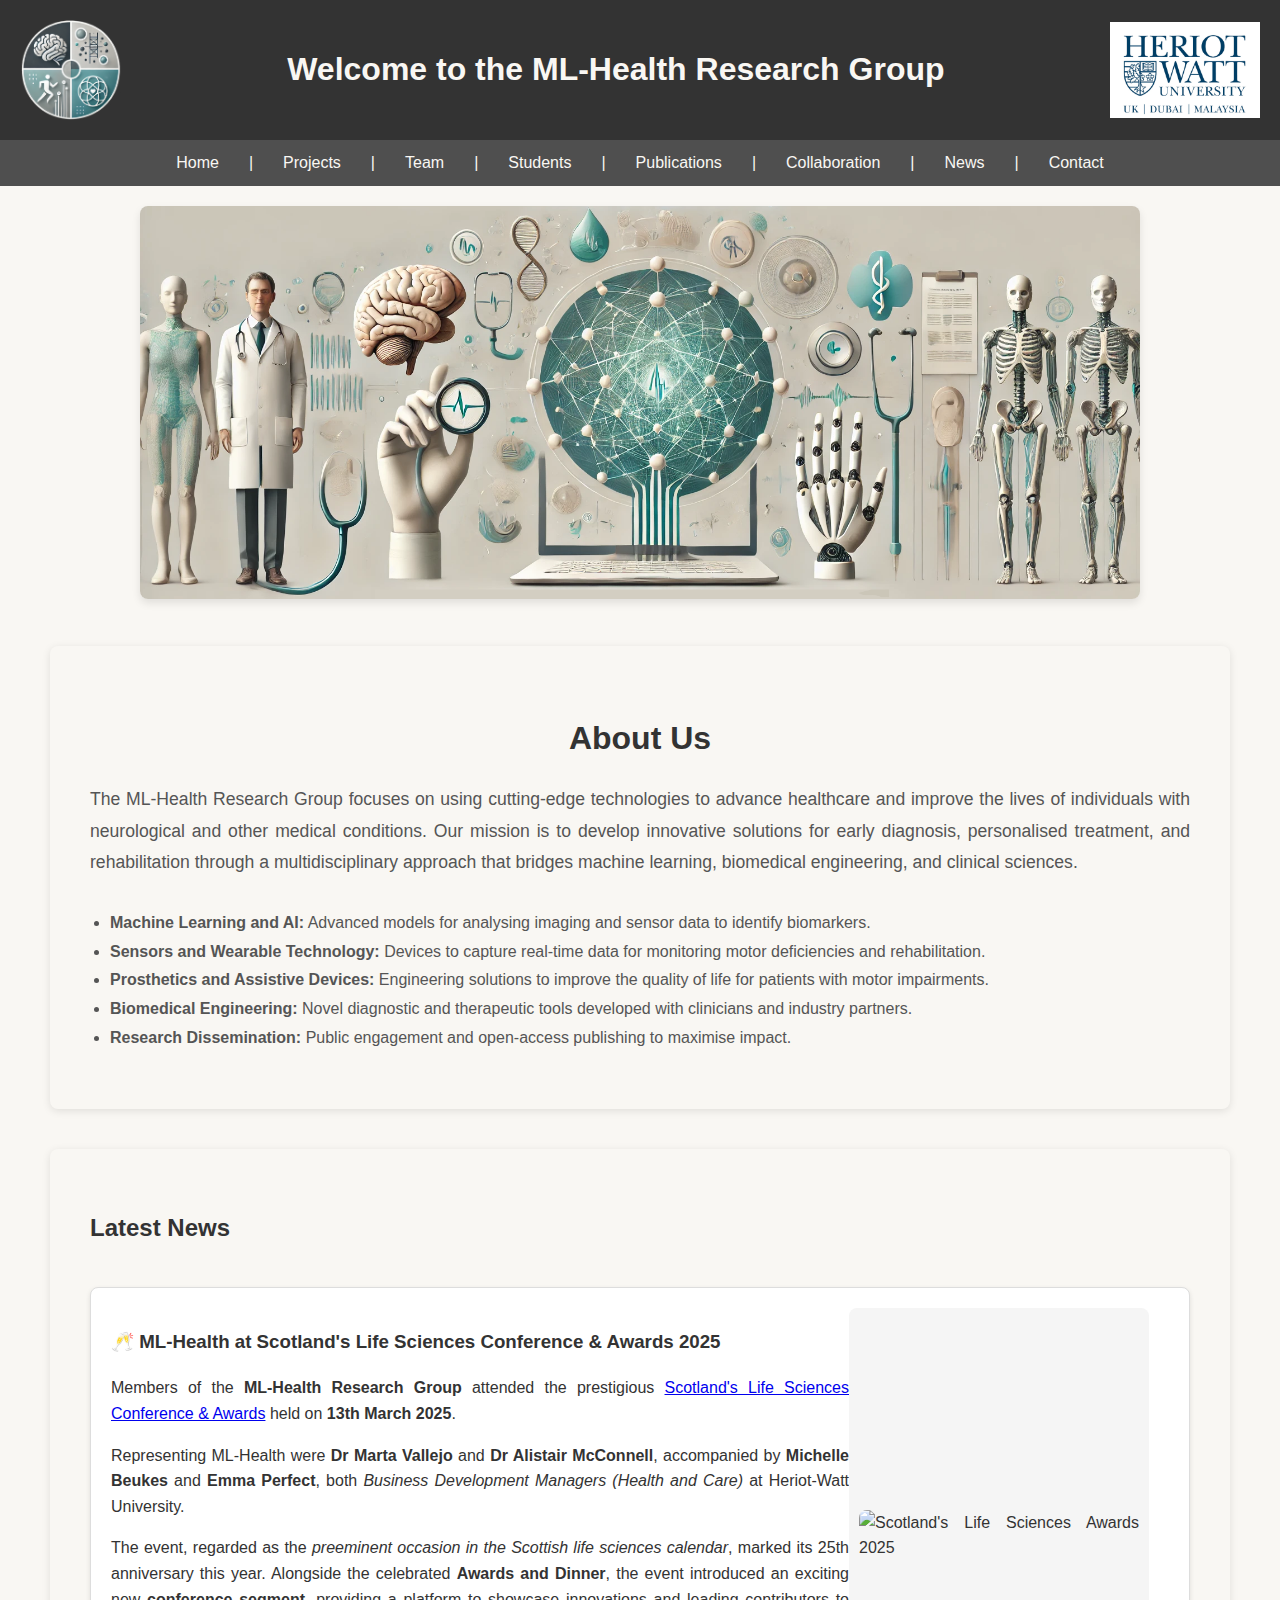
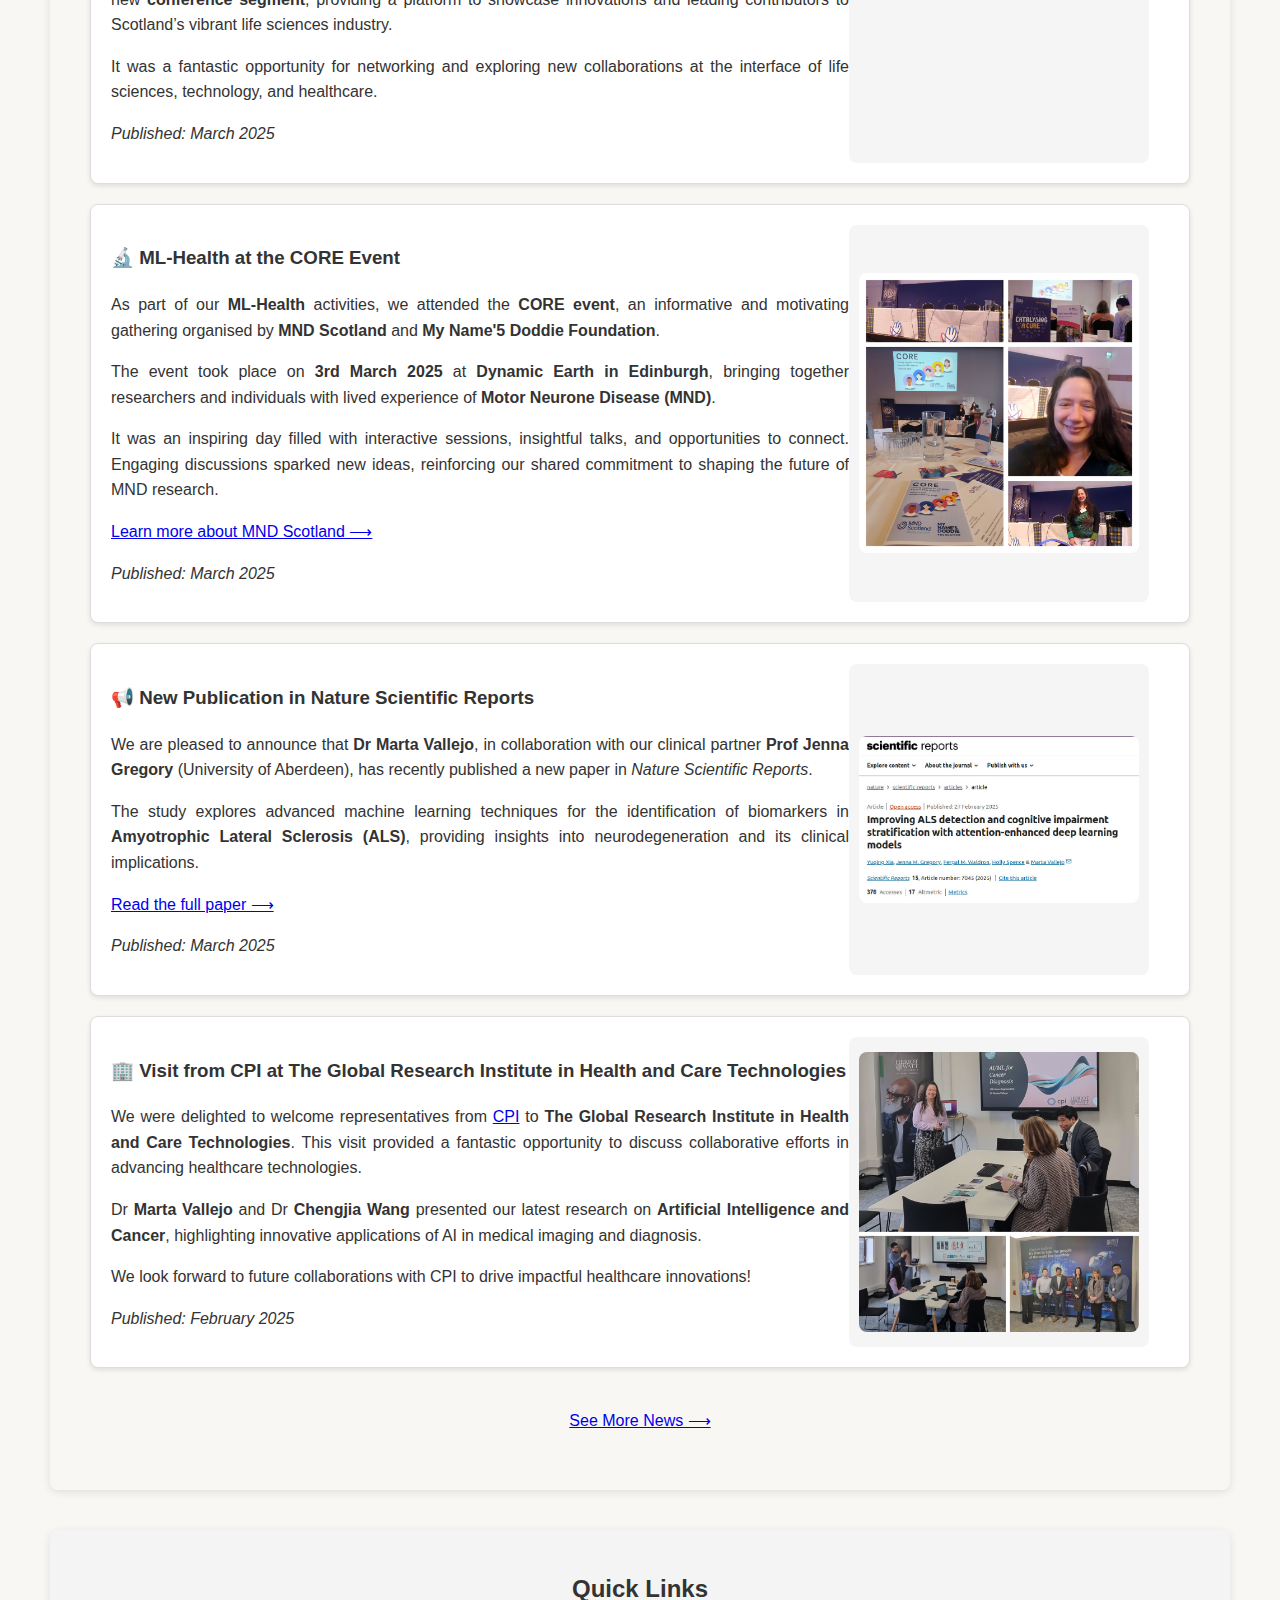
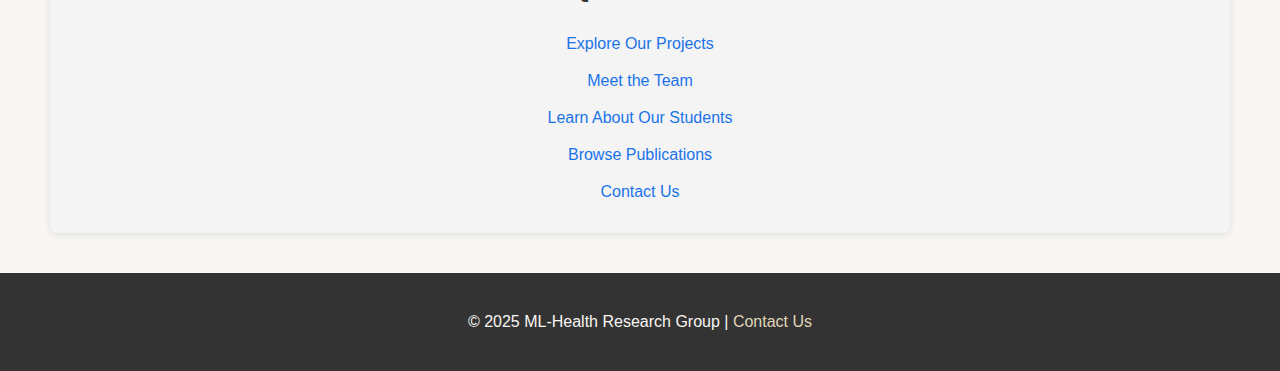
==== index.html @ 7b540ab4 "Update index.html" ====
<!DOCTYPE html>
<html lang="en">
<head>
    <meta charset="UTF-8">
    <meta name="viewport" content="width=device-width, initial-scale=1.0">
    
    <!-- ✅ SEO Meta Tags -->
    <meta name="description" content="ML-Health Research Group focuses on AI-driven healthcare solutions, applying machine learning to neurodegenerative diseases.">
    <meta name="keywords" content="ML-Health, AI in healthcare, machine learning, neurodegenerative diseases, research">
    <meta name="author" content="Dr Marta Vallejo">

    <!-- ✅ Google Site Verification -->
    <meta name="google-site-verification" content="google4a7e0e9dfc5ede60">

    <!-- ✅ Open Graph (OG) Tags for Social Media -->
    <meta property="og:title" content="ML-Health Research Group">
    <meta property="og:description" content="Advancing AI in healthcare for neurodegenerative diseases.">
    <meta property="og:image" content="https://martavallejo.github.io/ML-Health/images/ml-health-logo.png">
    <meta property="og:url" content="https://martavallejo.github.io/ML-Health/">
    <meta property="og:type" content="website">

    <!-- ✅ Stylesheets -->
    <link rel="stylesheet" href="assets/style.css">

    <!-- ✅ Title -->
    <title>ML-Health | AI for Healthcare</title>
</head>

<body>
<header>
    <!-- Top Section: Title and Logos -->
    <div id="welcome-section" style="display: flex; align-items: center; justify-content: space-between; background-color: #333; padding: 20px;">
        <!-- Left: ML-Health Group Logo -->
        <div style="height: 100px;">
            <a href="index.html">
                <img src="images/ml-health-logo.png" alt="ML-Health Logo" style="height: 100%; object-fit: contain;">
            </a>
        </div>

        <!-- Center: Title -->
        <div style="flex-grow: 1; text-align: center;">
            <h1 style="margin: 0; color: #f9f7f3;">Welcome to the ML-Health Research Group</h1>
        </div>

        <!-- Right: Heriot-Watt University Logo -->
        <div style="height: 100px;">
            <a href="https://www.hw.ac.uk/" target="_blank">
                <img src="images/heriot-watt-logo.jpg" alt="Heriot-Watt University Logo" style="height: 100%; object-fit: contain;">
            </a>
        </div>
    </div>

    <!-- Navigation Menu -->
    <nav style="text-align: center; background-color: #4f4f4f; color: #f9f7f3; padding: 10px 0;">
        <a href="index.html" style="color: #f9f7f3; text-decoration: none; margin: 0 15px;">Home</a> |
        <a href="projects.html" style="color: #f9f7f3; text-decoration: none; margin: 0 15px;">Projects</a> |
        <a href="team.html" style="color: #f9f7f3; text-decoration: none; margin: 0 15px;">Team</a> |
        <a href="students.html" style="color: #f9f7f3; text-decoration: none; margin: 0 15px;">Students</a> |
        <a href="publications.html" style="color: #f9f7f3; text-decoration: none; margin: 0 15px;">Publications</a> |
        <a href="collaboration.html" style="color: #f9f7f3; text-decoration: none; margin: 0 15px;">Collaboration</a> |
        <a href="news.html" style="color: #f9f7f3; text-decoration: none; margin: 0 15px;">News</a> |
        <a href="contact.html" style="color: #f9f7f3; text-decoration: none; margin: 0 15px;">Contact</a>
    </nav>
</header>


<main style="max-width: 1200px; margin: 20px auto; padding: 0 10px;">

    <!-- Banner Section -->
    <section id="banner" style="margin-bottom: 40px; text-align: center;">
        <img src="images/ml-health-banner.png" alt="ML-Health Research Group Banner" style="width: 100%; max-width: 1000px; border-radius: 8px; box-shadow: 0 4px 8px rgba(0, 0, 0, 0.1);">
    </section>

    <!-- About Section -->
    <section id="about" style="padding: 40px; background-color: #f9f7f3; border-radius: 8px; box-shadow: 0 2px 8px rgba(0, 0, 0, 0.1);">
        <h2 class="section-title">About Us</h2>
        <p style="font-size: 1.1rem; line-height: 1.8; text-align: justify; color: #555; margin-bottom: 30px;">
            The ML-Health Research Group focuses on using cutting-edge technologies to advance healthcare and improve the lives of individuals with neurological and other medical conditions. Our mission is to develop innovative solutions for early diagnosis, personalised treatment, and rehabilitation through a multidisciplinary approach that bridges machine learning, biomedical engineering, and clinical sciences.
        </p>

        <ul style="line-height: 1.8; color: #555; padding-left: 20px;">
            <li><strong>Machine Learning and AI:</strong> Advanced models for analysing imaging and sensor data to identify biomarkers.</li>
            <li><strong>Sensors and Wearable Technology:</strong> Devices to capture real-time data for monitoring motor deficiencies and rehabilitation.</li>
            <li><strong>Prosthetics and Assistive Devices:</strong> Engineering solutions to improve the quality of life for patients with motor impairments.</li>
            <li><strong>Biomedical Engineering:</strong> Novel diagnostic and therapeutic tools developed with clinicians and industry partners.</li>
            <li><strong>Research Dissemination:</strong> Public engagement and open-access publishing to maximise impact.</li>
        </ul>
    </section>

    <!-- Research Highlights -->
    <section class="news-container">
        <h2 class="news-title">Latest News</h2>

        <div class="news-item">
            <div class="news-content">
                <div class="news-text">
                    <h3>🥂 ML-Health at Scotland's Life Sciences Conference & Awards 2025</h3>
                    <p>Members of the <strong>ML-Health Research Group</strong> attended the prestigious 
                        <a href="https://lifesciencesawards.scot/" target="_blank">Scotland's Life Sciences Conference & Awards</a> 
                        held on <strong>13th March 2025</strong>.
                    </p>
                    <p>Representing ML-Health were <strong>Dr Marta Vallejo</strong> and <strong>Dr Alistair McConnell</strong>, 
                        accompanied by <strong>Michelle Beukes</strong> and <strong>Emma Perfect</strong>, 
                        both <em>Business Development Managers (Health and Care)</em> at Heriot-Watt University. 
                    </p>
                    <p>The event, regarded as the <em>preeminent occasion in the Scottish life sciences calendar</em>, 
                        marked its 25th anniversary this year. Alongside the celebrated <strong>Awards and Dinner</strong>, 
                        the event introduced an exciting new <strong>conference segment</strong>, providing a platform 
                        to showcase innovations and leading contributors to Scotland’s vibrant life sciences industry.
                    </p>
                    <p>It was a fantastic opportunity for networking and exploring new collaborations at the interface of 
                        life sciences, technology, and healthcare.</p>
        
                    <p><em>Published: March 2025</em></p>
                </div>
                <div class="news-image">
                    <img src="images/SULSA_Awards.png" alt="Scotland's Life Sciences Awards 2025">
                </div>
            </div>
        </div>

        <div class="news-item">
            <div class="news-content">
                <div class="news-text">
                    <h3>🔬 ML-Health at the CORE Event</h3>
                    <p>As part of our <strong>ML-Health</strong> activities, we attended the <strong>CORE event</strong>, an informative and motivating gathering organised by <strong>MND Scotland</strong> and <strong>My Name'5 Doddie Foundation</strong>.</p>
                    <p>The event took place on <strong>3rd March 2025</strong> at <strong>Dynamic Earth in Edinburgh</strong>, bringing together researchers and individuals with lived experience of <strong>Motor Neurone Disease (MND)</strong>.</p>
                    <p>It was an inspiring day filled with interactive sessions, insightful talks, and opportunities to connect. Engaging discussions sparked new ideas, reinforcing our shared commitment to shaping the future of MND research.</p>
        
                    <p style="text-align: left; margin-top: 10px;">
                        <a href="https://www.mndscotland.org.uk" target="_blank">Learn more about MND Scotland ⟶</a>
                    </p>
        
                    <p><em>Published: March 2025</em></p>
                </div>
                <div class="news-image">
                    <img src="images/CoreDay.png" alt="CORE Event at Dynamic Earth"/>
                </div>
            </div>
        </div>

        <div class="news-item">
            <div class="news-content">
                <div class="news-text">
                    <h3>📢 New Publication in Nature Scientific Reports</h3>
                    <p>We are pleased to announce that <strong>Dr Marta Vallejo</strong>, in collaboration with our clinical partner <strong>Prof Jenna Gregory</strong> (University of Aberdeen), has recently published a new paper in <em>Nature Scientific Reports</em>.</p>
                    <p>The study explores advanced machine learning techniques for the identification of biomarkers in <strong>Amyotrophic Lateral Sclerosis (ALS)</strong>, providing insights into neurodegeneration and its clinical implications.</p>
                
                    <p style="text-align: left; margin-top: 10px;">
                        <a href="https://www.nature.com/articles/s41598-025-90881-9" target="_blank">Read the full paper ⟶</a>
                    </p>
    
                    <p><em>Published: March 2025</em></p>
                </div>
                <div class="news-image">
                    <img src="images/NewsMarch25ALS.jpg" alt="Nature Scientific Reports ALS Publication"/>
                </div>
            </div>
        </div>

        <div class="news-item">
                <div class="news-content">
                <div class="news-text">
                    <h3>🏢 Visit from CPI at The Global Research Institute in Health and Care Technologies</h3>
                    <p>We were delighted to welcome representatives from <a href="https://www.uk-cpi.com/" target="_blank">CPI</a> to <strong>The Global Research Institute in Health and Care Technologies</strong>. This visit provided a fantastic opportunity to discuss collaborative efforts in advancing healthcare technologies.</p>
                    <p>Dr <strong>Marta Vallejo</strong> and Dr <strong>Chengjia Wang</strong> presented our latest research on <strong>Artificial Intelligence and Cancer</strong>, highlighting innovative applications of AI in medical imaging and diagnosis.</p>
                    <p>We look forward to future collaborations with CPI to drive impactful healthcare innovations!</p>
            
                    <p><em>Published: February 2025</em></p>
                </div>
                <div class="news-image">
                    <img src="images/CPI_Visit.png" alt="CPI Visit">
                </div>
            </div>
        </div>
        
         <p style="text-align: center; margin-top: 20px;">
            <a href="news.html">See More News ⟶</a>
        </p>
        
    </section>

    <!-- Quick Links Section -->
    <section id="links" style="text-align: center; padding: 20px; background-color: #f4f4f4; border-radius: 8px; box-shadow: 0 2px 8px rgba(0, 0, 0, 0.1);">
        <h2 style="color: #333; margin-bottom: 20px;">Quick Links</h2>
        <ul style="list-style: none; padding: 0; line-height: 2;">
            <li><a href="projects.html" style="color: #1a73e8; text-decoration: none;">Explore Our Projects</a></li>
            <li><a href="team.html" style="color: #1a73e8; text-decoration: none;">Meet the Team</a></li>
            <li><a href="students.html" style="color: #1a73e8; text-decoration: none;">Learn About Our Students</a></li>
            <li><a href="publications.html" style="color: #1a73e8; text-decoration: none;">Browse Publications</a></li>
            <li><a href="contact.html" style="color: #1a73e8; text-decoration: none;">Contact Us</a></li>
        </ul>
    </section>

</main>

<footer style="text-align: center; padding: 20px; background-color: #333; color: #f9f7f3;">
    <p>&copy; 2025 ML-Health Research Group | <a href="contact.html" style="color: #e0d6b9; text-decoration: none;">Contact Us</a></p>
</footer>
</body>
</html>
---- assets/style.css ----
* {
    box-sizing: border-box;
}

/* General Body Styling */
body {
    font-family: Arial, sans-serif;
    line-height: 1.6;
    margin: 0;
    padding: 0;
    background-color: #f9f7f3; /* Cream background */
    color: #333333; /* Dark gray text */
}

/* Header Styling */
header {
    background-color: #333333; /* Dark gray for header background */
    color: #f9f7f3; /* Cream text */

    box-sizing: border-box; /* Ensure padding and borders are included in width */
    width: 100%; /* Make sure the header spans the full page width */
    margin: 0; /* Remove any default margins */
    padding: 0; /* Remove extra padding */
}

header h1 {
    margin: 0;
    font-size: 2rem;
    text-align: center;
    padding: 20px;
    color: #f9f7f3; /* Cream text for the title */
}

header #welcome-section {
    display: flex;
    align-items: center;
    justify-content: space-between;
    padding: 20px;
}

#welcome-section img {
    height: 80px; /* Increase the logo height */
    max-width: 150px; /* Limit the maximum width for responsiveness */
    vertical-align: middle;
}

header nav {
    background-color: #4f4f4f; /* Slightly lighter gray for menu background */
    display: flex;
    justify-content: center;
    gap: 15px;
    padding: 10px 0;
}

header nav a {
    color: #f9f7f3; /* Cream links for readability */
    text-decoration: none;
    font-size: 1rem;
    transition: color 0.3s ease-in-out;
}

header nav a:hover {
    color: #e0d6b9; /* Soft cream hover effect */
    text-decoration: underline;
}

/* Footer Styling */
footer {
    background-color: #333333; /* Match footer with header */
    color: #f9f7f3; /* Cream text */
    text-align: center;
    padding: 10px;
}

footer a {
    /*color: #e0d6b9; /* Soft cream links */
    color: #1a73e8;
    text-decoration: none;
}

footer a:hover {
    text-decoration: underline;
    color: #f9f7f3;
}

/* Main Content Styling */
main {
    padding: 20px;
}

/* General Title Styling for Main Content */
main h2, #collaborators h2, #academic-members h2 {
    color: #333333; /* Dark gray headings for main sections */
}

/* Header Title Styling */
header h1 {
    color: #f9f7f3; /* Cream text for contrast */
    font-size: 2.5rem; /* Slightly larger for header titles */
    text-align: center;
    margin: 0;
    padding: 20px 0;
}

article {
    background: #ffffff; /* White background for articles */
    border: 1px solid #ddd; /* Light gray border */
    border-radius: 5px;
    margin: 15px 0;
    padding: 15px;
    box-shadow: 0 2px 5px rgba(0, 0, 0, 0.1); /* Subtle shadow for depth */
}

article h3 {
    color: #333333; /* Match dark gray for article headings */
}

/* Section Titles - General Styling */
.section-title {
    text-align: center;
    font-size: 2rem;
    font-weight: bold;
    color: #333;
    margin-bottom: 20px;
}

/* Quick Links Section Styling */
section#links {
    margin-top: 40px; /* Adds space above the section */
    padding: 20px 0; /* Adds some internal spacing */
}

section#links ul {
    list-style-type: none;
    padding: 0;
    margin: 0; /* Ensures no extra margin within the list */
}

section#links ul li {
    margin: 5px 0;
}

/* About Section Styling */
section#about {
    margin-bottom: 40px; /* Ensures space below About section */
}

section#about p {
    margin: 15px 0;
}

/* General Section Spacing */
section {
    margin-bottom: 40px; /* Adds consistent spacing between sections */
}


/* Buttons */
button {
    background-color: #333333; /* Dark gray button background */
    color: #f9f7f3; /* Cream text */
    border: none;
    border-radius: 5px;
    padding: 10px 20px;
    font-size: 1rem;
    cursor: pointer;
    transition: background-color 0.3s ease-in-out;
}

button:hover {
    background-color: #4f4f4f; /* Slightly lighter gray on hover */
}

/* Publications Section */
#publications {
    padding: 20px;
    background-color: #f9f7f3; /* Cream background */
    color: #333333; /* Dark gray text */
}

#publications h2 {
    text-align: center;
    color: #333333;
    margin-bottom: 20px;
}

.publication-year {
    margin-bottom: 20px; /* Slightly reduce spacing between year groups */
    background-color: #ffffff; /* White background for year group sections */
    border: 1px solid #ddd; /* Light gray border for separation */
    border-radius: 5px;
    padding: 15px;
    box-shadow: 0 1px 3px rgba(0, 0, 0, 0.1); /* Subtle shadow for better structure */
}

.publication-year h3 {
    color: #333333; /* Dark gray for year headings */
    border-bottom: 1px solid #ddd; /* Bottom border for distinction */
    margin-bottom: 10px;
    padding-bottom: 5px;
    font-size: 1.2rem;
}

.publication-year ul {
    list-style-type: none; /* Removes bullets */
    padding: 0;
    margin: 0;
}

.publication-year li {
    margin-bottom: 10px; /* Reduced spacing between publications */
    display: flex;
    flex-wrap: wrap; /* Makes it responsive */
    gap: 10px;
}

.publication-year li strong {
    font-weight: bold;
    color: #333333;
    flex-basis: 100%; /* Title spans full width */
}

.publication-year li em {
    font-style: italic;
    color: #555555; /* Slightly lighter gray for author names */
}

.publication-year li a {
    color: #1a73e8; /* Blue for links */
    text-decoration: none;
    font-size: 0.9rem;
    margin-left: auto; /* Push the link to the right */
}

.publication-year li a:hover {
    text-decoration: underline; /* Adds underline on hover */
}

/* Optional: Style for Compact Links */
.publication-year li a:before {
    content: "⟶ "; /* Add an arrow icon before links */
    color: #555555;
}

/* Navigation Menu Styling */
nav {
    background-color: #4f4f4f; /* Slightly lighter gray for menu background */
    text-align: center;
    padding: 10px 0;
}

nav a {
    color: #f9f7f3; /* Cream links for readability */
    text-decoration: none;
    margin: 0 15px;
    font-size: 1rem;
    transition: color 0.3s ease-in-out;
}

nav a:hover {
    color: #e0d6b9; /* Soft cream hover effect */
}

/* Back to Home Link Styling */
.back-to-home {
    margin: 10px 0 20px; /* Adds spacing around the link */
    text-align: left; /* Aligns the link to the left */
}

.back-to-home a {
    color: #1a73e8; /* Blue link for visibility */
    text-decoration: none;
    font-size: 1rem;
}

.back-to-home a:hover {
    text-decoration: underline;
    color: #005f73; /* Dark teal hover effect */
}

/* Contact Section Styling */
#contact {
    padding: 20px;
    background-color: #f9f7f3; /* Matches the cream theme */
    color: #333333; /* Dark gray text */
}

#contact h2 {
    text-align: center;
    color: #333333;
    margin-bottom: 20px;
}

.contact-info {
    text-align: center;
    margin-bottom: 30px;
}

.contact-info a {
    color: #1a73e8; /* Blue for links */
    text-decoration: none;
}

.contact-info a:hover {
    text-decoration: underline;
}

/* Contact Form Styling */
.contact-form {
    max-width: 600px;
    margin: 0 auto;
    background: #ffffff; /* White background for form */
    padding: 20px;
    border: 1px solid #ddd; /* Light gray border */
    border-radius: 5px;
    box-shadow: 0 1px 3px rgba(0, 0, 0, 0.1); /* Subtle shadow for depth */
}

.contact-form h3 {
    margin-bottom: 15px;
    text-align: center;
    color: #333333;
}

.contact-form label {
    display: block;
    font-weight: bold;
    margin-bottom: 5px;
}

.contact-form input, .contact-form textarea {
    width: 100%;
    padding: 10px;
    margin-bottom: 15px;
    border: 1px solid #ddd;
    border-radius: 5px;
    font-size: 1rem;
}

.contact-form button {
    background-color: #333333; /* Dark gray button background */
    color: #f9f7f3; /* Cream text */
    border: none;
    border-radius: 5px;
    padding: 10px 20px;
    font-size: 1rem;
    cursor: pointer;
    transition: background-color 0.3s ease-in-out;
}

.contact-form button:hover {
    background-color: #4f4f4f; /* Slightly lighter gray on hover */
}

/* Header Content: Logos and Title for Projects Page */
#projects-header .header-content {
    display: flex;
    align-items: center;
    justify-content: space-between; /* Logos on either side, title in the center */
    text-align: center;
    padding: 10px 0;
}

#projects-header .header-content .logo {
    flex: 0 0 auto; /* Logos stay fixed in size and position */
}

#projects-header .header-content h1 {
    flex-grow: 1; /* Title takes up the space between the logos */
    margin: 0;
    font-size: 2rem;
    text-align: center;
}

.project-box {
    display: flex;
    align-items: stretch; /* 🔹 Ensures both elements take the full height */
    justify-content: space-between;
    background-color: #ffffff;
    margin: 10px 0;
    padding: 15px;
    border: 1px solid #ddd;
    border-radius: 8px;
    box-shadow: 0 2px 5px rgba(0, 0, 0, 0.1);
    gap: 15px;
}

.project-content {
    flex: 1.5;
    max-width: 65%;
    text-align: justify;
    display: flex;
    flex-direction: column;
    height: 100%; /* 🔹 Forces text section to have defined height */
}

.project-image {
    flex: 1;
    display: flex;
    justify-content: center;
    align-items: stretch; /* 🟢 Matches text height */
    background: #f5f5f5;
    padding: 10px;
    border-radius: 8px;
}

.project-image img {
    width: auto;  /* 🟢 Maintain aspect ratio */
    height: 100%; /* 🟢 Match text height dynamically */
    max-width: 100%;
    object-fit: contain;
    border-radius: 8px;
}


/* Header Content for Team Page */
#team-header .header-content {
    display: flex;
    align-items: center;
    justify-content: space-between; /* Logos on opposite sides, title in the center */
    text-align: center;
    padding: 10px 0;
}

#team-header .header-content .logo {
    flex: 0 0 auto; /* Prevent logos from stretching */
}

#team-header .header-content h1 {
    flex-grow: 1; /* Title occupies remaining space between logos */
    margin: 0;
    font-size: 2rem;
    text-align: center;
}

/* Logo Styling */
#team-header .header-content .logo img {
    height: 50px; /* Ensure consistent logo height */
    vertical-align: middle;
}

/* Navigation Menu for Team Page */
#team-header nav {
    text-align: center;
    font-size: 1rem;
    margin-top: 10px;
}

#team-header nav a {
    color: #f9f7f3; /* Cream for navigation links */
    text-decoration: none;
    margin: 0 15px;
    transition: color 0.3s ease-in-out;
}

#team-header nav a:hover {
    color: #e0d6b9; /* Light cream on hover */
    text-decoration: underline;
}

/* Academic Members Section */
#academic-members {
    padding: 20px;
    background-color: #f9f7f3; /* Cream background */
    color: #333333; /* Dark gray text */
}

#academic-members h2 {
    text-align: center;
    margin-bottom: 30px;
    font-size: 2rem;
}

/* Team Member Box Layout */
.member-box {
    display: flex;
    align-items: center;
    background: #ffffff; /* White background for individual profiles */
    border: 1px solid #ddd; /* Light gray border */
    border-radius: 8px; /* Rounded corners for box */
    padding: 15px;
    margin-bottom: 20px;
    box-shadow: 0 2px 5px rgba(0, 0, 0, 0.1); /* Subtle shadow for depth */
    transition: transform 0.2s ease, box-shadow 0.2s ease; /* Animation for hover */
}

.member-details .highlight-role {
    font-weight: bold;
    font-size: 1.2rem; /* Slightly larger for emphasis */
    color: #222; /* Dark gray for a professional look */
    background-color: #f9f9f9; /* Light gray background */
    padding: 8px 12px;
    border-left: 4px solid #0056b3; /* Blue left border for subtle emphasis */
    display: block; /* Ensures it appears on a new line */
    margin-top: 10px;
    margin-bottom: 15px;
    width: fit-content; /* Prevents unnecessary stretching */
    box-shadow: 2px 2px 5px rgba(0, 0, 0, 0.1); /* Soft shadow for depth */
}

.member-box:hover {
    transform: scale(1.02); /* Slight zoom effect on hover */
    box-shadow: 0 4px 10px rgba(0, 0, 0, 0.15); /* Stronger shadow on hover */
}

/* Member Details */
.member-details {
    flex: 1; /* Allow details to take up remaining space */
}

.member-details h3 {
    display: inline-block;
    margin-right: 10px; /* Adjust spacing */
    font-size: 1.5rem;
    color: #333333; /* Dark gray for names */
}

.member-details p {
    margin: 5px 0;
    color: #555555; /* Slightly lighter gray for descriptions */
}

.member-details a {
    color: #1a73e8; /* Blue for links */
    text-decoration: none;
}

.member-details a:hover {
    text-decoration: underline;
}

.member-details span {
    display: inline; /* Ensures dates stay on the same line */
    font-size: 1rem;
    color: #666; /* Adjust text color */
}

/* Header Title and Logos */
header h1 {
    font-size: 2rem;
    margin: 0;
}

header img {
    height: 60px;
    vertical-align: middle;
}

/* Academic Members Section */
.academic-columns {
    display: flex;
    flex-wrap: wrap; /* Ensures proper wrapping for smaller screens */
    justify-content: space-between;
    gap: 20px;
    align-items: flex-start; /* Aligns content at the top */
}

.academic-column {
    width: 46%; /* Each column takes half of the space */
    background-color: #ffffff; /* Adds distinction between columns */
    padding: 15px;
    border-radius: 8px;
    box-shadow: 0 2px 5px rgba(0, 0, 0, 0.1);
    min-height: 100%; /* Makes sure both columns are equal in height */
}

/* Align column titles */
.academic-column h3 {
    text-align: center;
    font-size: 1.5rem;
    margin-bottom: 15px;
    color: #333;
    background-color: #f9f7f3; /* Soft cream background */
    padding: 10px;
    border-radius: 5px;
}

/* Profile Photo */
.profile-photo {
    /* flex: 0 0 100px; /* For fix size */
    /* height: 100px /* For fix size */
    min-width: 100px;
    max-width: 120px;
    height: auto;
    border-radius: 50%;
    margin-right: 15px;
}

/* Navigation Menu */
nav {
    text-align: center;
    background-color: #4f4f4f; /* Dark gray */
    color: #f9f7f3; /* Cream text */
    padding: 10px 0;
}

nav a {
    color: #f9f7f3;
    text-decoration: none;
    margin: 0 15px;
}

nav a:hover {
    text-decoration: underline;
    color: #e0d6b9; /* Light cream */
}

.collaborator-box {
    display: flex;
    align-items: center;
    background: #ffffff; /* White background for consistency */
    border: 1px solid #ddd; /* Light gray border */
    border-radius: 8px; /* Rounded corners for a smoother look */
    padding: 15px;
    margin-bottom: 20px;
    box-shadow: 0 2px 5px rgba(0, 0, 0, 0.1); /* Subtle shadow for depth */
    transition: transform 0.2s ease, box-shadow 0.2s ease;
}

.collaborator-box:hover {
    transform: scale(1.02); /* Slight zoom effect on hover */
    box-shadow: 0 4px 10px rgba(0, 0, 0, 0.15); /* Stronger shadow */
}

.collaborator-details {
    flex: 1; /* Allow details to take up the remaining space */
    padding: 10px;
    text-align: justify; /* Ensures nice text alignment */
}

.collaborator-details h3 {
    display: inline-block;
    margin-right: 10px; /* Adjust spacing */
    font-size: 1.5rem;
    color: #333333; /* Dark gray for names */
}

.collaborator-details p {
    margin: 5px 0;
    color: #555555; /* Slightly lighter gray for descriptions */
}

.collaborator-details a { /* NEW */
    color: #1a73e8; /* Blue for links */
    text-decoration: none;
}

.collaborator-details a:hover {
    text-decoration: underline;
}

.collaborator-details span {
    display: inline; /* Ensures dates stay on the same line */
    font-size: 1rem;
    color: #666; /* Adjust text color */
}

/* Container for latest news */
.news-container {
    display: flex;
    flex-direction: column;
    gap: 20px;
    padding: 40px;
    background-color: #f9f7f3;
    border-radius: 8px;
    box-shadow: 0 2px 8px rgba(0, 0, 0, 0.1);
}

/* Each news item */
.news-item {
    display: flex;
    align-items: stretch;
    justify-content: space-between;
    background-color: #ffffff;
    padding: 15px;
    border-radius: 8px;
    box-shadow: 0 2px 5px rgba(0, 0, 0, 0.1);
    gap: 15px;
}

 /* Content and image */
 .news-content {
     display: flex;
     flex: 1;
     text-align: justify;
     line-height: 1.6;
     padding-right: 20px;
 }

.news-item {
    display: flex;
    align-items: stretch;
    justify-content: space-between;
    gap: 20px;
    padding: 20px;
    background: #fff;
    border-radius: 8px;
    border: 1px solid #ddd;
    box-shadow: 0 2px 5px rgba(0, 0, 0, 0.1);
}

.news-image {
    flex: 1; /* Let the image container take remaining space proportionally */
    min-width: 300px; /* Minimum size */
    max-width: 50%; /* Max relative to the news item */
    background: #f5f5f5; /* Grey background */
    border-radius: 8px;
    padding: 10px;
    display: flex;
    align-items: center; /* Center image vertically */
    justify-content: center; /* Center image horizontally */
    box-sizing: border-box;
}

.news-image img {
    width: 100%; /* Fill container */
    height: auto; /* Maintain aspect ratio */
    object-fit: contain; /* Avoid cropping */
    border-radius: 8px;
}

/* Responsive */
@media (max-width: 768px) {
    .news-content {
        flex-direction: column;
    }
}

/* Social Media Icons Styling */
.social-icons {
    display: flex;
    gap: 10px;
    margin-top: 10px;
}

.social-icons a {
    text-decoration: none;
    font-size: 1.5rem;
    color: #333; /* Dark grey */
    transition: color 0.3s ease-in-out;
}

.social-icons a:hover {
    color: #0077b5; /* LinkedIn blue */
}

/* Custom colors for specific platforms */
.social-icons a:nth-child(1):hover { color: #0077b5; } /* LinkedIn */
.social-icons a:nth-child(2):hover { color: #a6ce39; } /* ORCID */
.social-icons a:nth-child(3):hover { color: #1da1f2; } /* X (Twitter) */
.social-icons a:nth-child(4):hover { color: #e4405f; } /* Instagram */
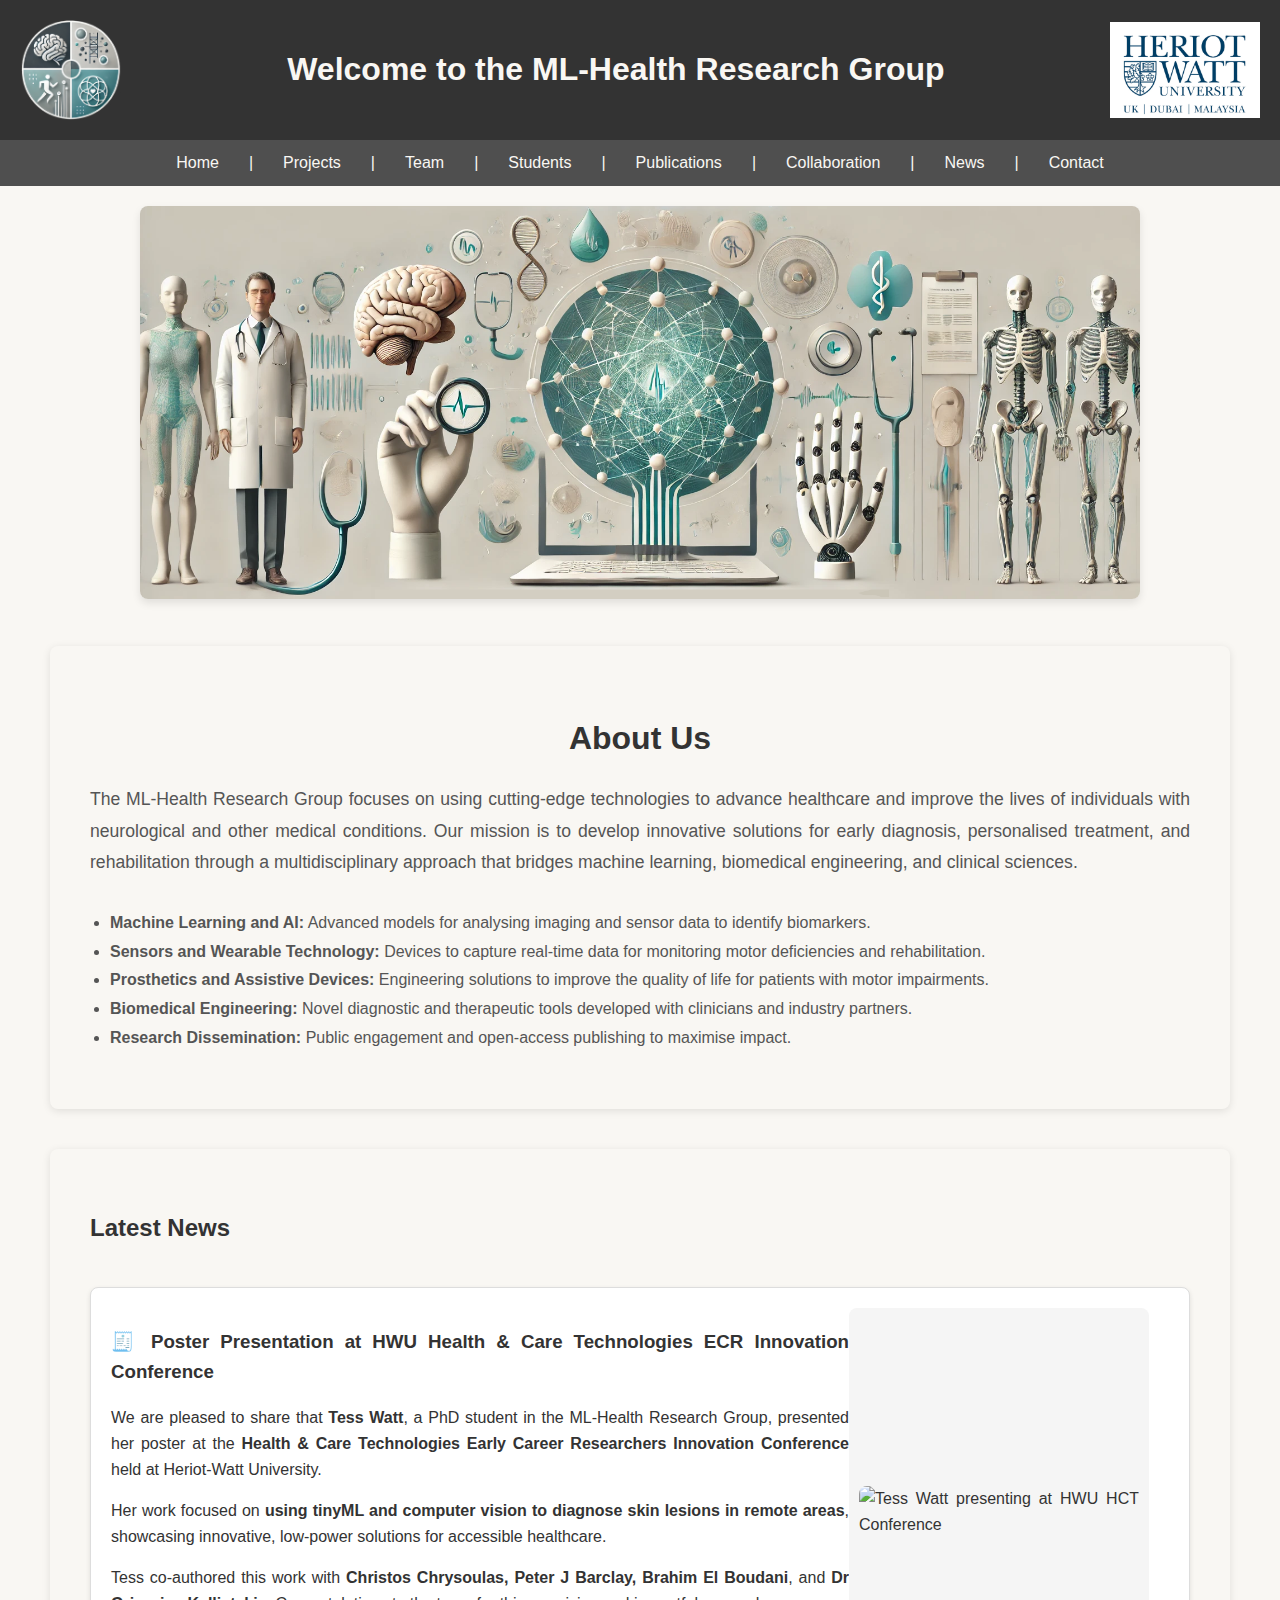
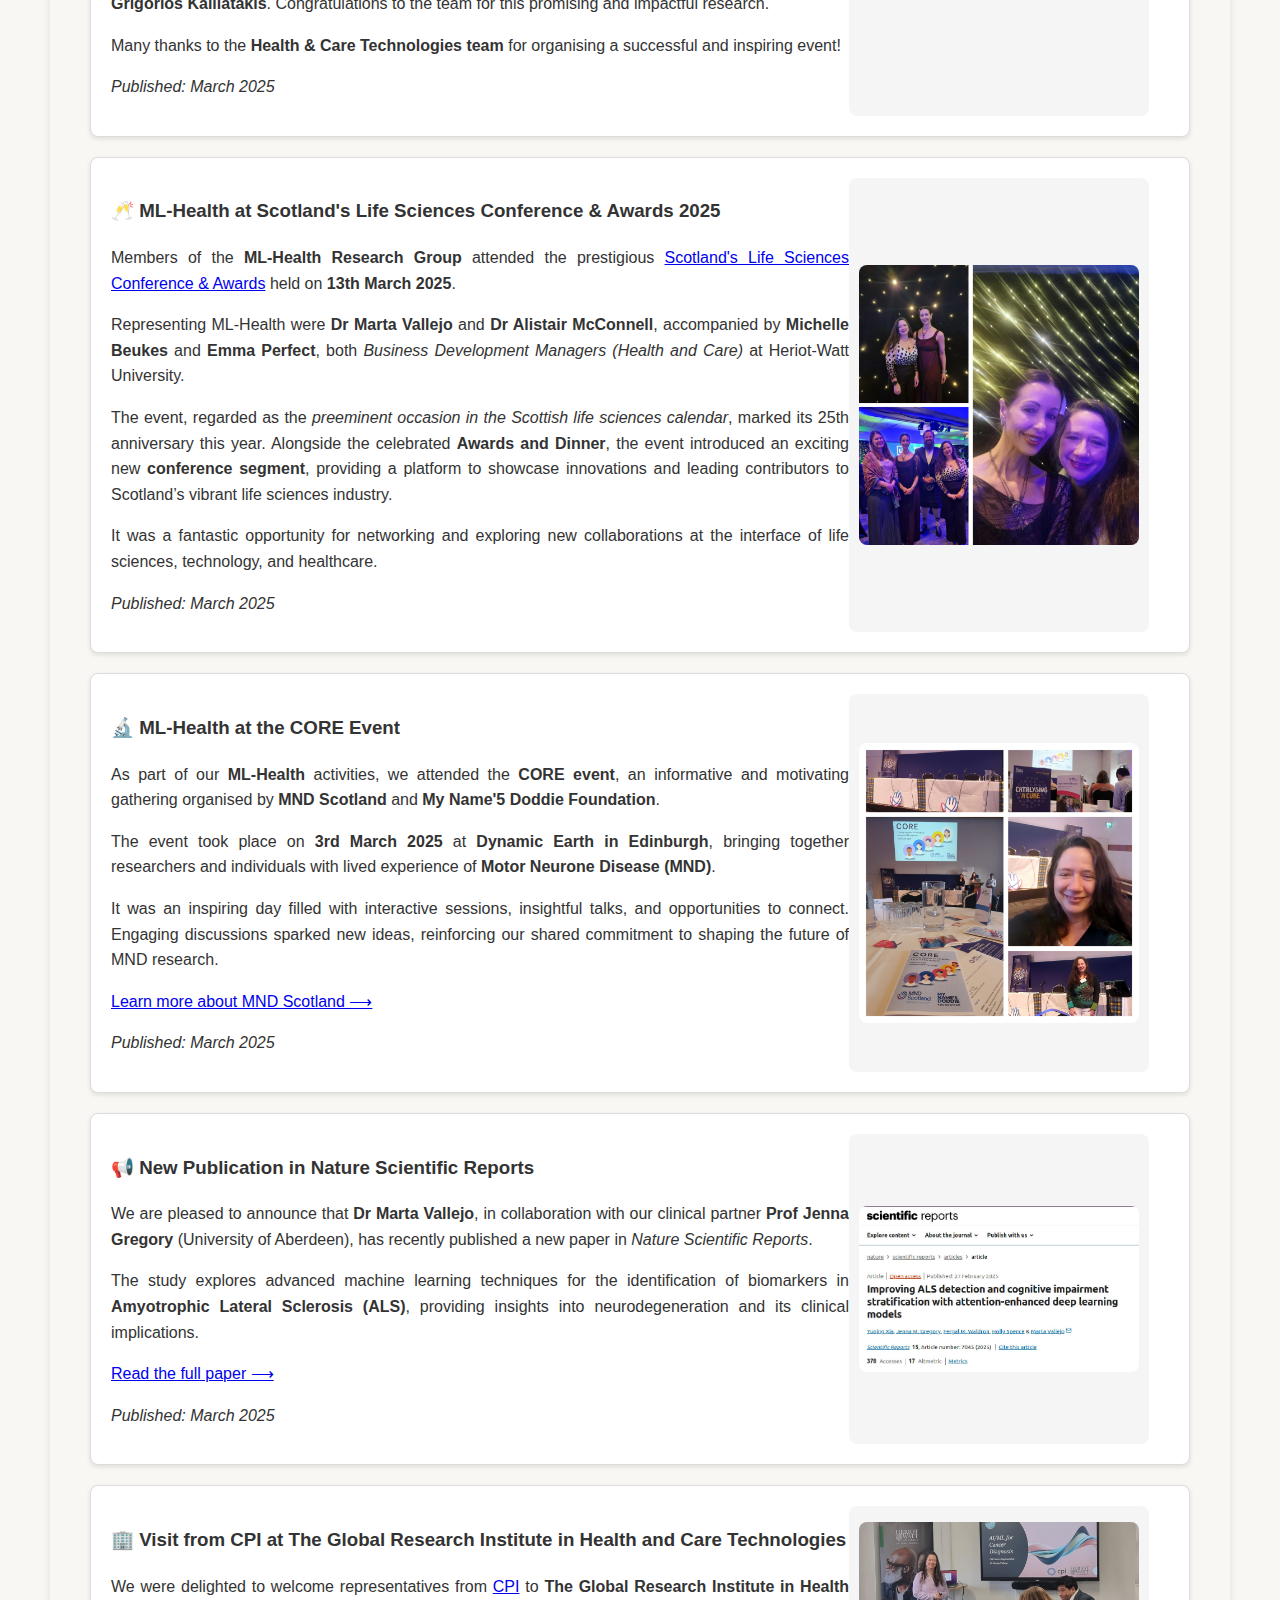
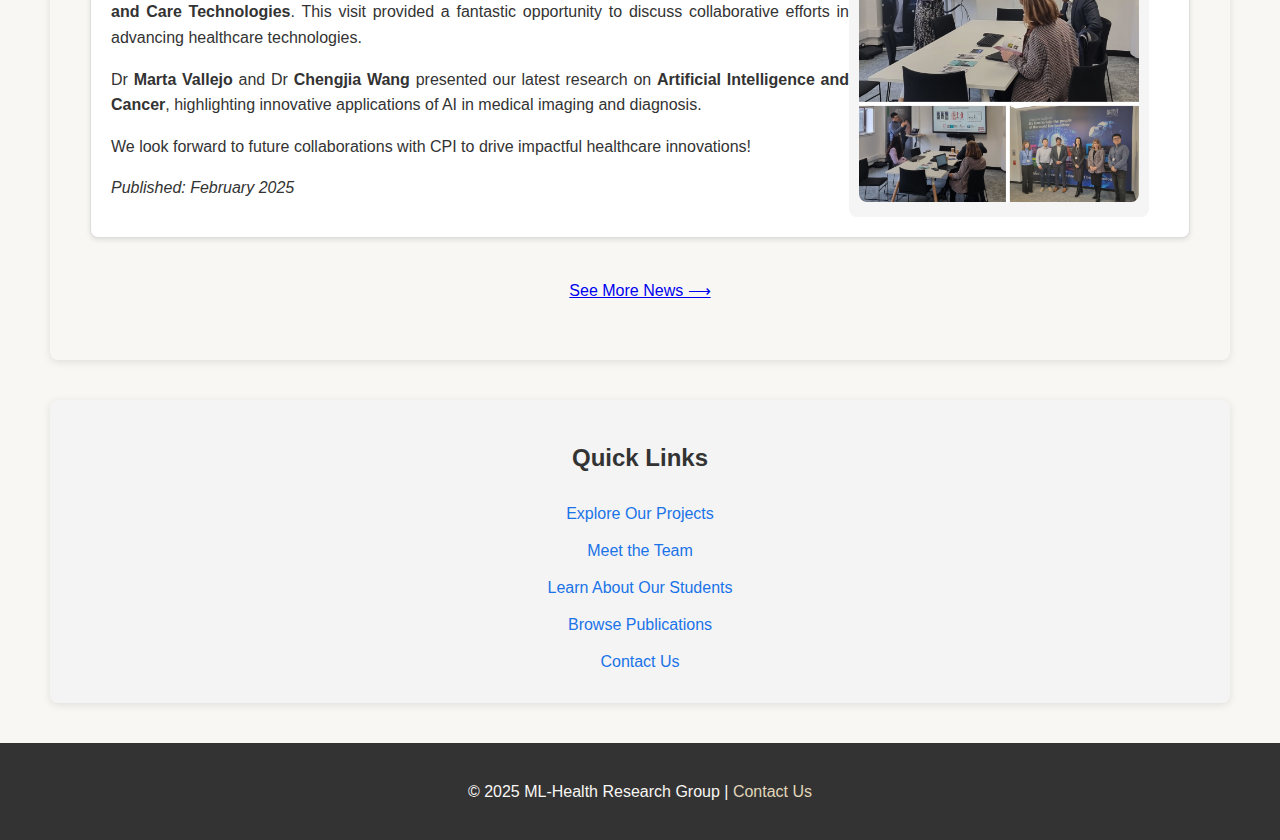
==== commit 5886d55a: "Update index.html" ====
--- a/index.html
+++ b/index.html
@@ -94,6 +94,30 @@
         <div class="news-item">
             <div class="news-content">
                 <div class="news-text">
+                    <h3>🧾 Poster Presentation at HWU Health & Care Technologies ECR Innovation Conference</h3>
+                    <p>We are pleased to share that <strong>Tess Watt</strong>, a PhD student in the ML-Health Research Group, 
+                        presented her poster at the <strong>Health & Care Technologies Early Career Researchers Innovation Conference</strong> held at Heriot-Watt University.
+                    </p>
+                    <p>Her work focused on <strong>using tinyML and computer vision to diagnose skin lesions in remote areas</strong>, 
+                        showcasing innovative, low-power solutions for accessible healthcare.
+                    </p>
+                    <p>Tess co-authored this work with <strong>Christos Chrysoulas, Peter J Barclay, Brahim El Boudani</strong>, and 
+                        <strong>Dr Grigorios Kalliatakis</strong>. Congratulations to the team for this promising and impactful research.
+                    </p>
+                    <p>Many thanks to the <strong>Health & Care Technologies team</strong> for organising a successful and inspiring event!</p>
+        
+                    <p><em>Published: March 2025</em></p>
+                </div>
+                <div class="news-image">
+                    <img src="images/NewsMarch25_TessPoster.png" alt="Tess Watt presenting at HWU HCT Conference" style="width: 350px; height: auto; max-width: 100%;">
+                </div>
+            </div>
+        </div>
+
+
+        <div class="news-item">
+            <div class="news-content">
+                <div class="news-text">
                     <h3>🥂 ML-Health at Scotland's Life Sciences Conference & Awards 2025</h3>
                     <p>Members of the <strong>ML-Health Research Group</strong> attended the prestigious 
                         <a href="https://lifesciencesawards.scot/" target="_blank">Scotland's Life Sciences Conference & Awards</a> 
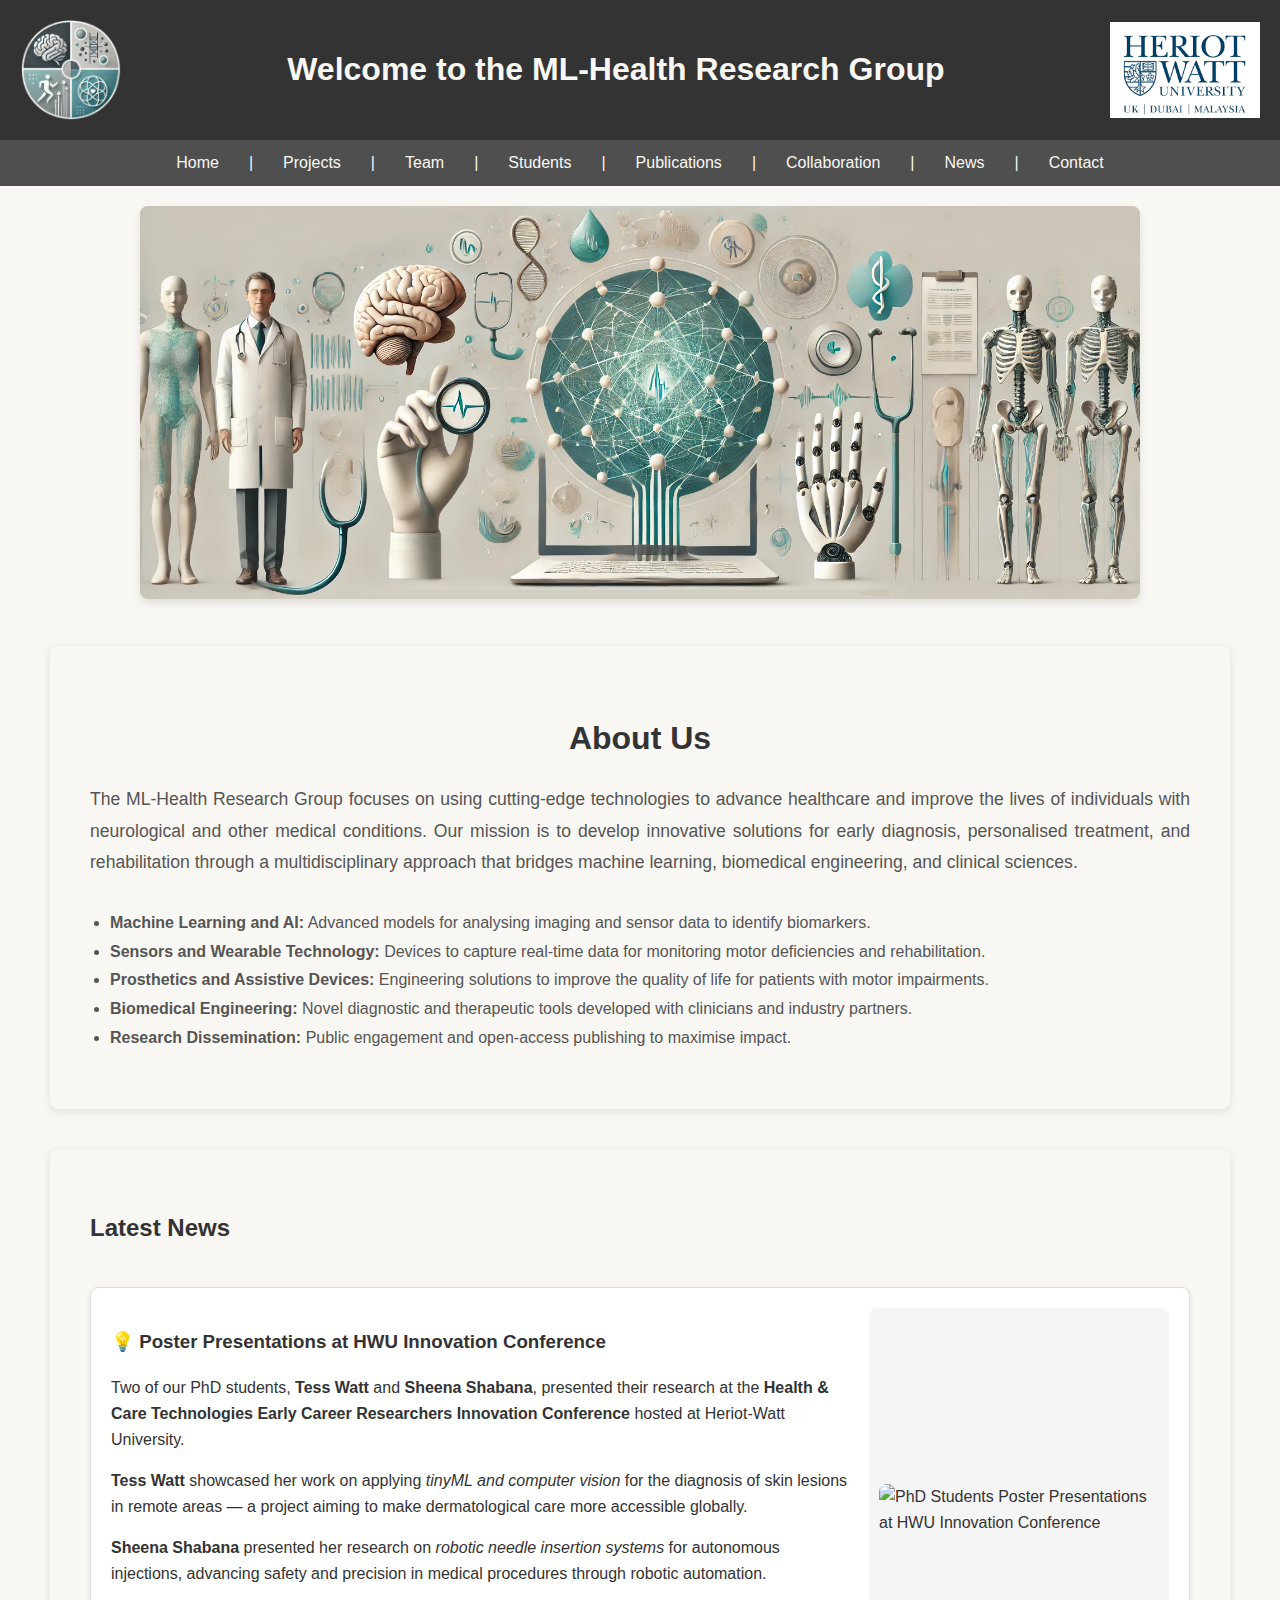
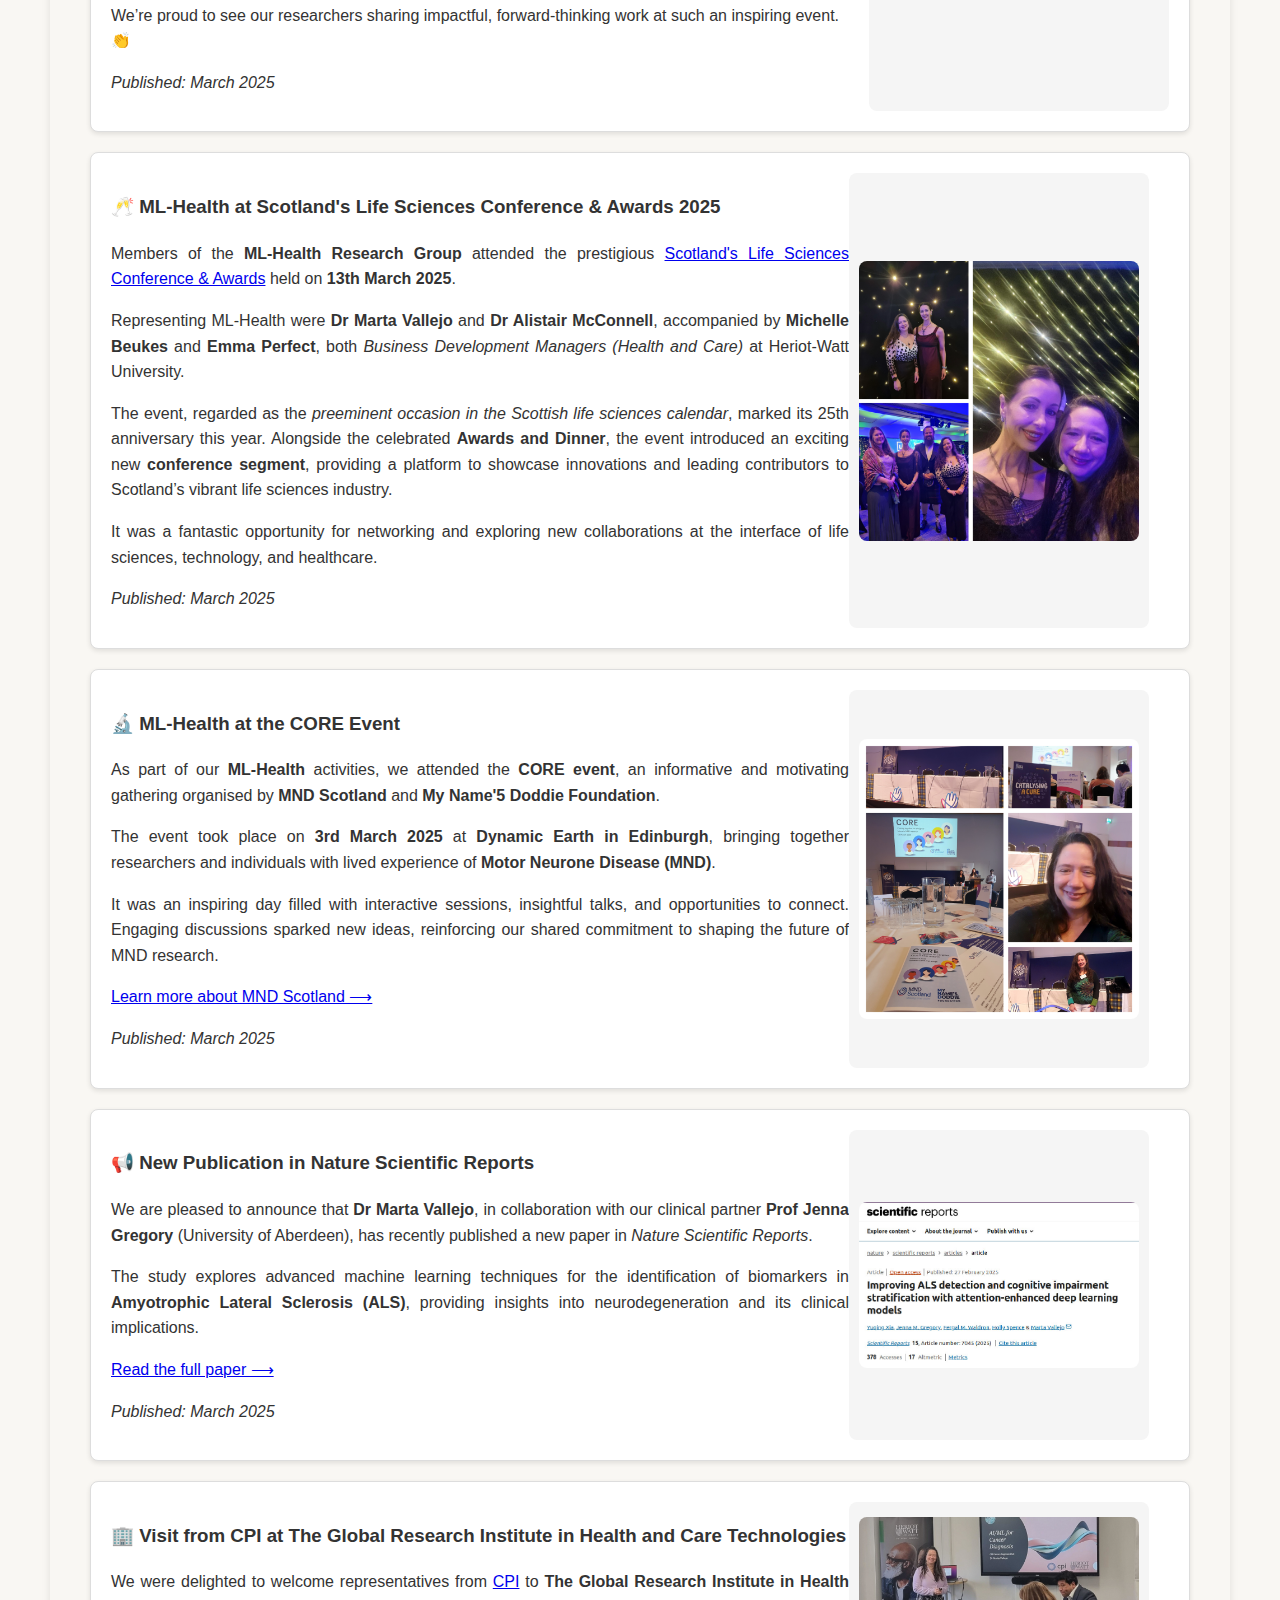
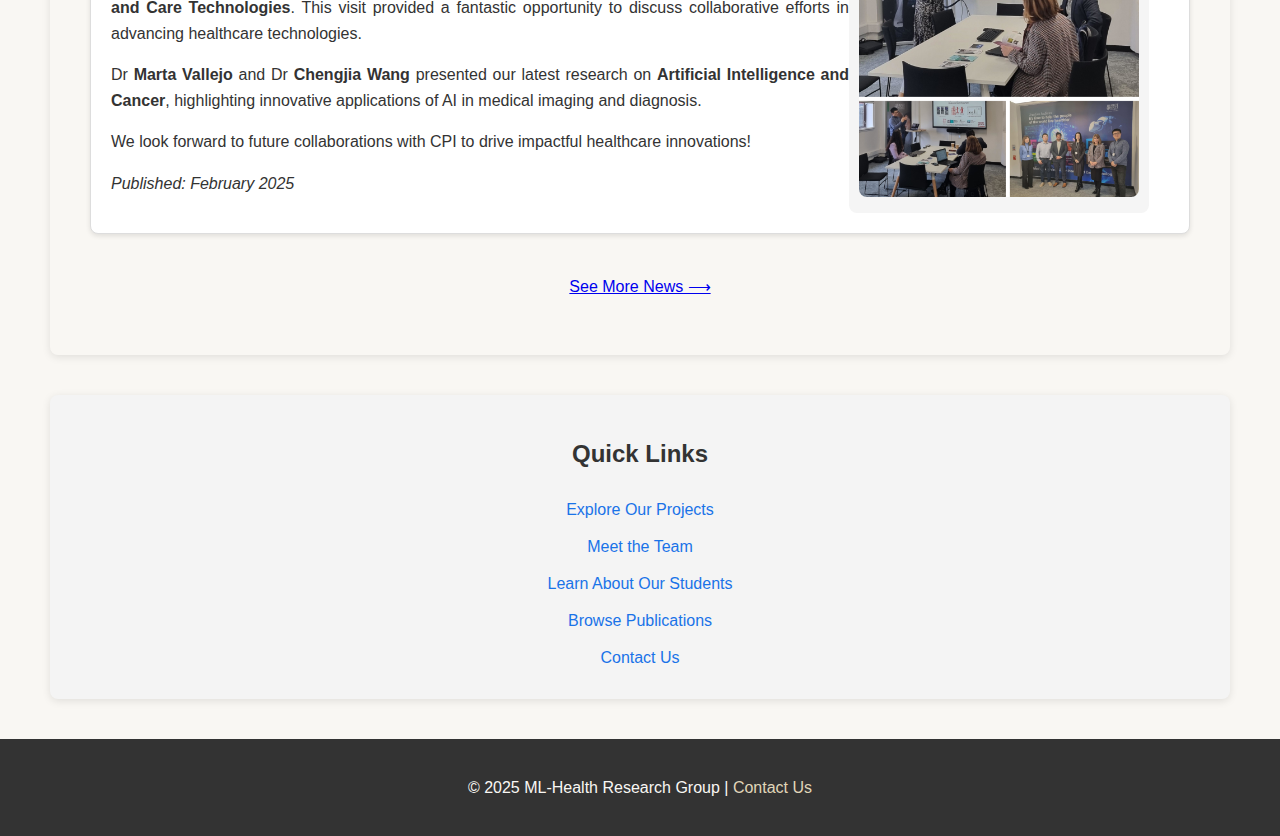
==== commit dde061bc: "Update index.html" ====
--- a/index.html
+++ b/index.html
@@ -92,29 +92,23 @@
         <h2 class="news-title">Latest News</h2>
 
         <div class="news-item">
-            <div class="news-content">
-                <div class="news-text">
-                    <h3>🧾 Poster Presentation at HWU Health & Care Technologies ECR Innovation Conference</h3>
-                    <p>We are pleased to share that <strong>Tess Watt</strong>, a PhD student in the ML-Health Research Group, 
-                        presented her poster at the <strong>Health & Care Technologies Early Career Researchers Innovation Conference</strong> held at Heriot-Watt University.
-                    </p>
-                    <p>Her work focused on <strong>using tinyML and computer vision to diagnose skin lesions in remote areas</strong>, 
-                        showcasing innovative, low-power solutions for accessible healthcare.
-                    </p>
-                    <p>Tess co-authored this work with <strong>Christos Chrysoulas, Peter J Barclay, Brahim El Boudani</strong>, and 
-                        <strong>Dr Grigorios Kalliatakis</strong>. Congratulations to the team for this promising and impactful research.
-                    </p>
-                    <p>Many thanks to the <strong>Health & Care Technologies team</strong> for organising a successful and inspiring event!</p>
-        
-                    <p><em>Published: March 2025</em></p>
-                </div>
-                <div class="news-image">
-                    <img src="images/NewsMarch25_TessPoster.png" alt="Tess Watt presenting at HWU HCT Conference" style="width: 350px; height: auto; max-width: 100%;">
-                </div>
-            </div>
-        </div>
-
-
+          <div class="news-text">
+            <h3>💡 Poster Presentations at HWU Innovation Conference</h3>
+            <p>Two of our PhD students, <strong>Tess Watt</strong> and <strong>Sheena Shabana</strong>, presented their research at the <strong>Health & Care Technologies Early Career Researchers Innovation Conference</strong> hosted at Heriot-Watt University.</p>
+        
+            <p><strong>Tess Watt</strong> showcased her work on applying <em>tinyML and computer vision</em> for the diagnosis of skin lesions in remote areas — a project aiming to make dermatological care more accessible globally.</p>
+        
+            <p><strong>Sheena Shabana</strong> presented her research on <em>robotic needle insertion systems</em> for autonomous injections, advancing safety and precision in medical procedures through robotic automation.</p>
+        
+            <p>We’re proud to see our researchers sharing impactful, forward-thinking work at such an inspiring event. 👏</p>
+        
+            <p><em>Published: March 2025</em></p>
+          </div>
+          <div class="news-image">
+            <img src="images/PosterPresentationCollage.png" alt="PhD Students Poster Presentations at HWU Innovation Conference" style="width: 320px; height: auto; max-width: 100%;" />
+          </div>
+        </div>
+        
         <div class="news-item">
             <div class="news-content">
                 <div class="news-text">
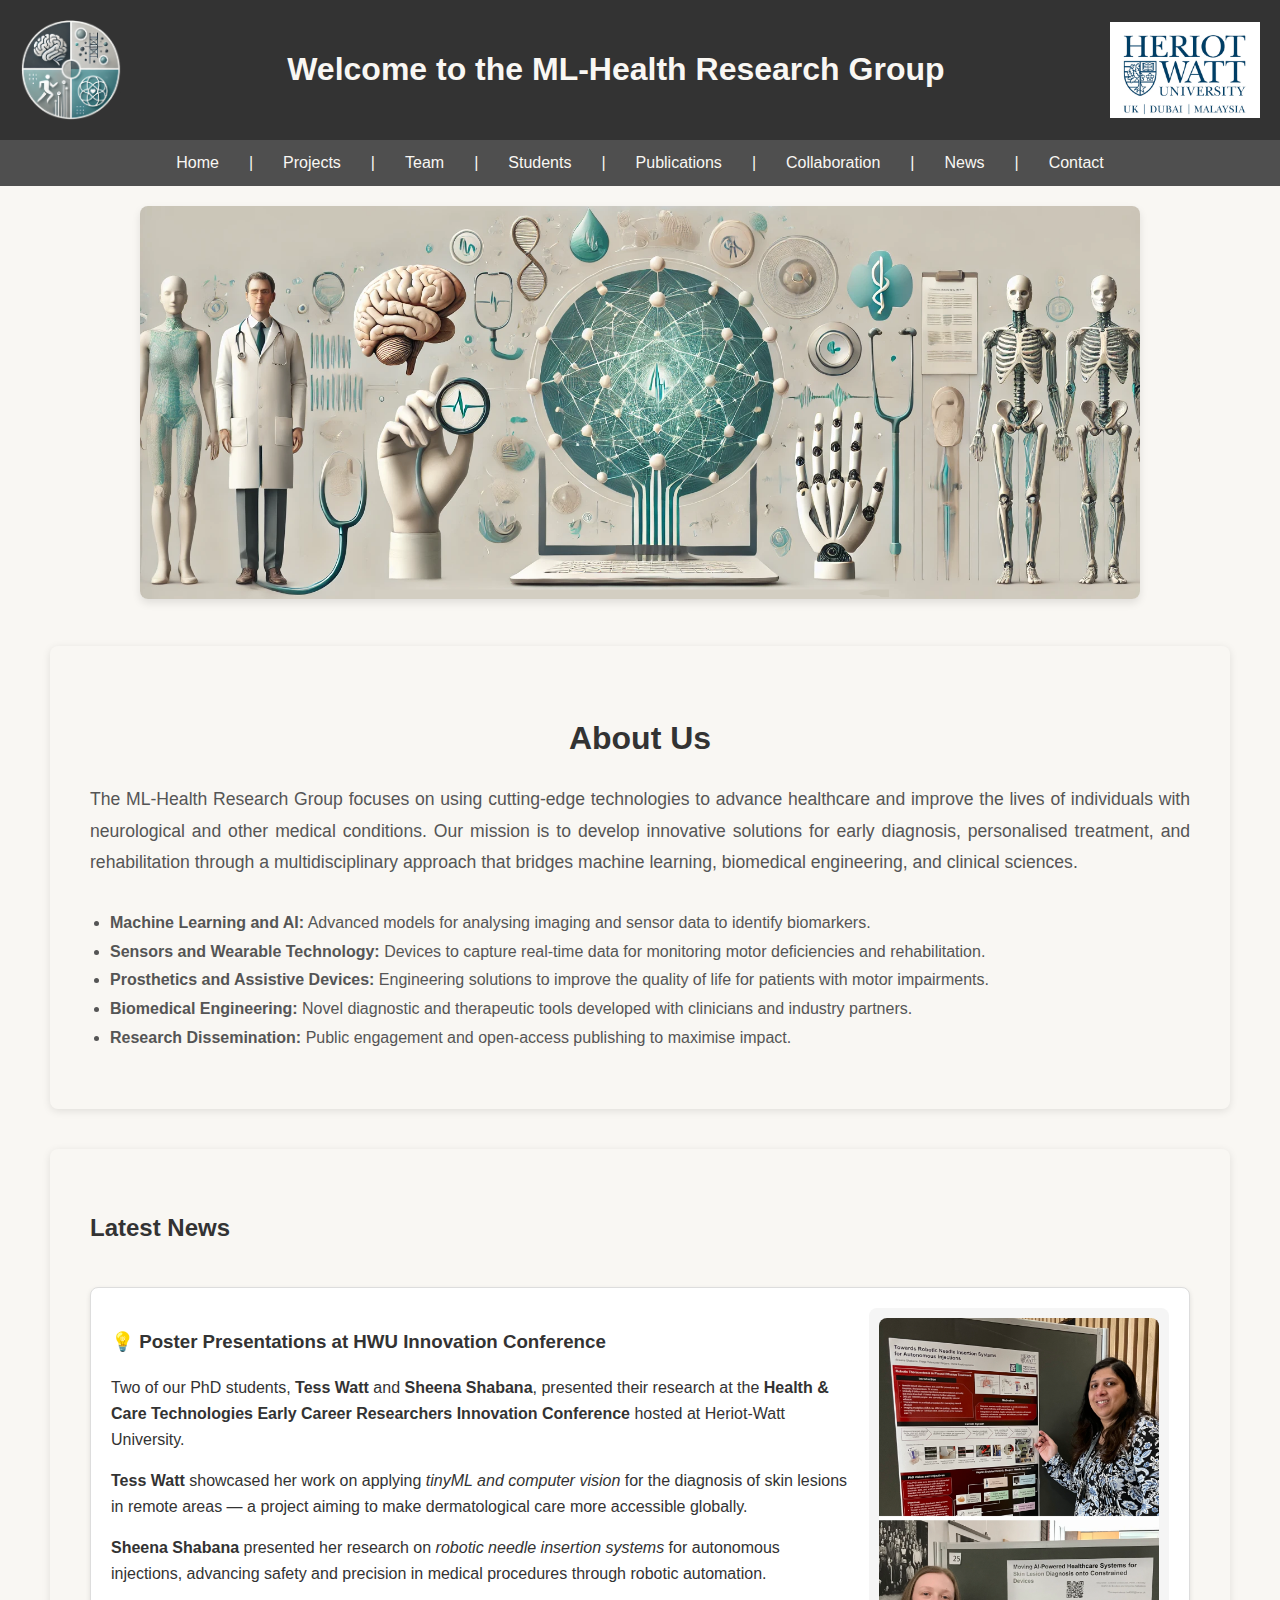
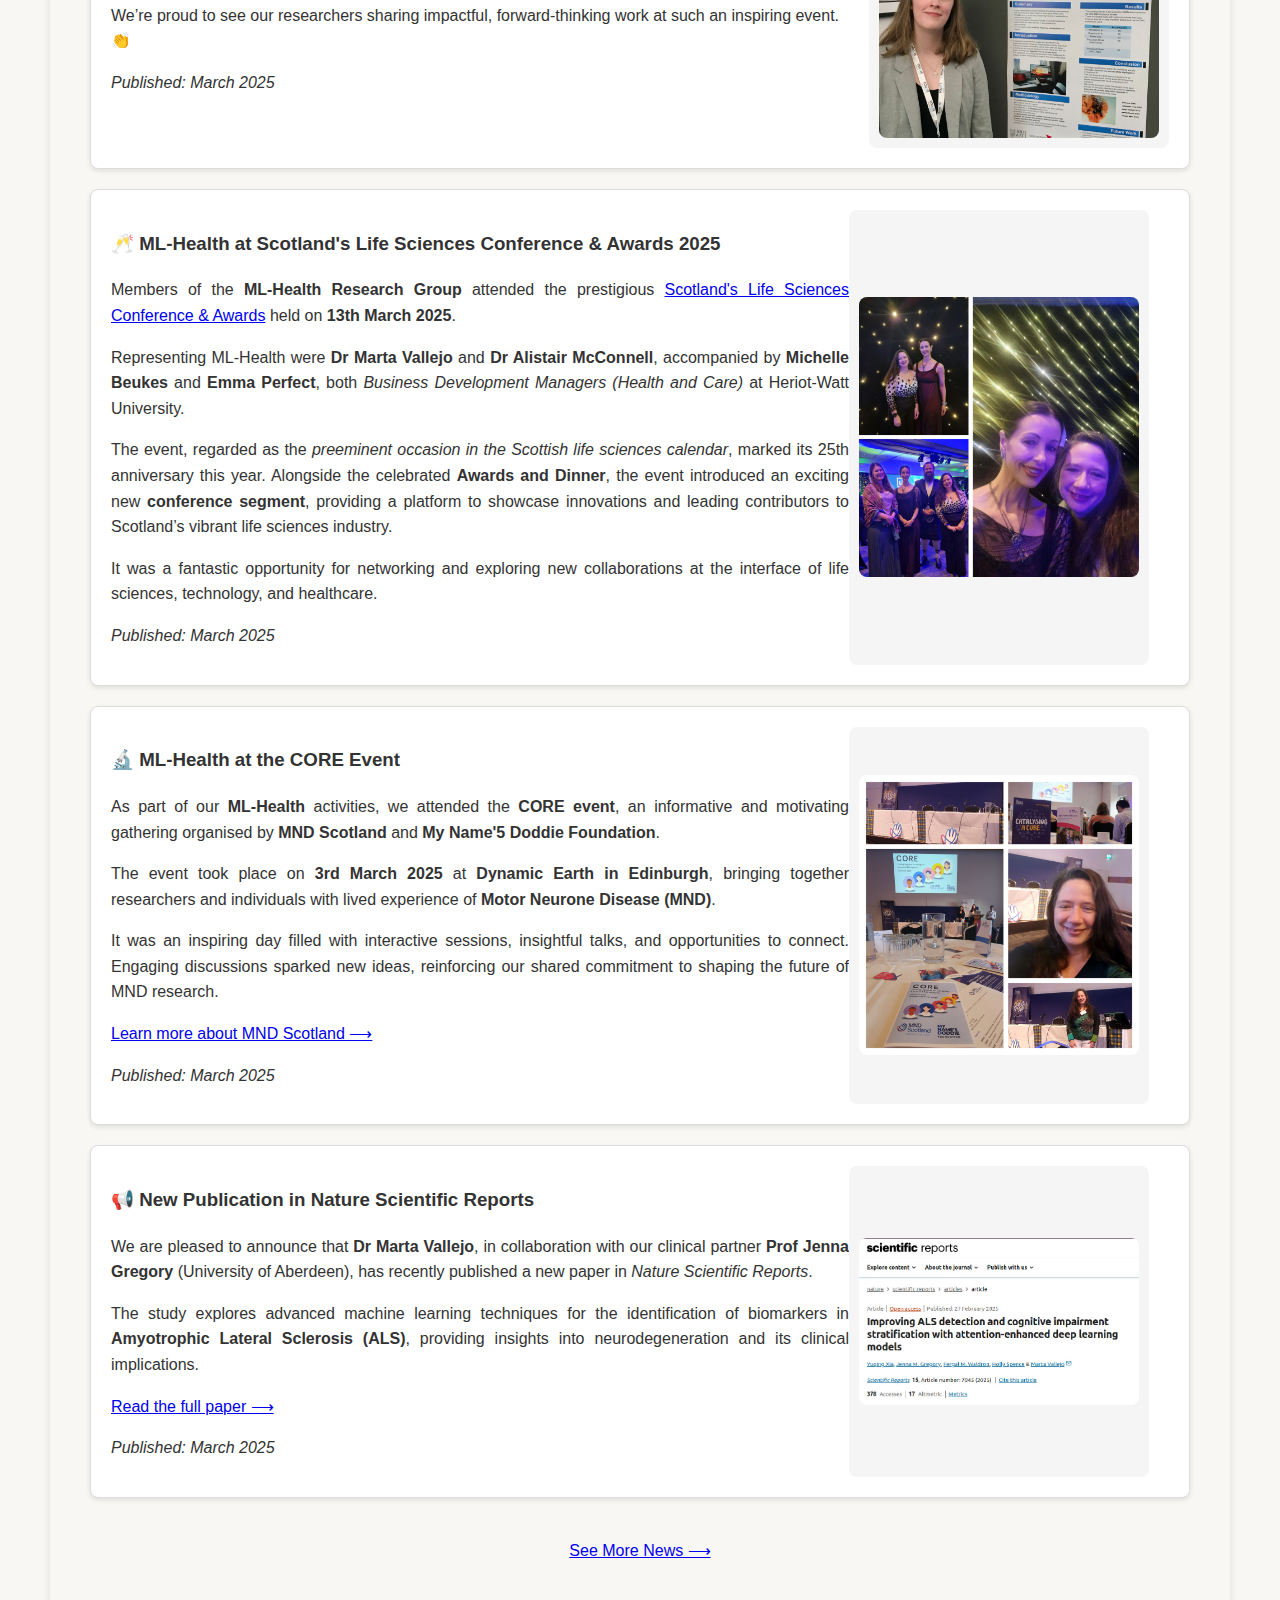
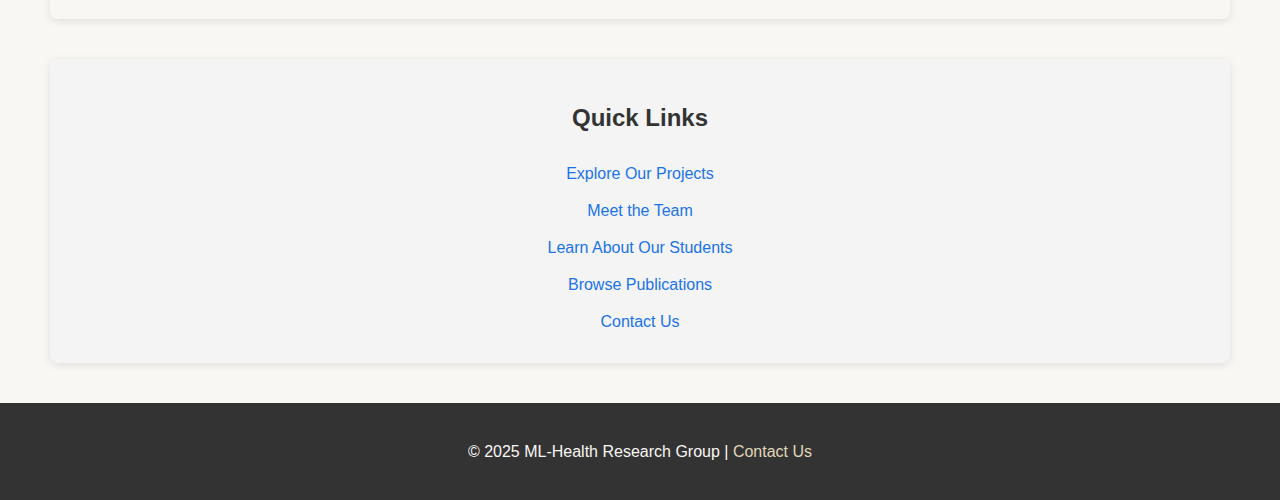
==== commit eeabe401: "Update index.html" ====
--- a/index.html
+++ b/index.html
@@ -175,22 +175,6 @@
                 </div>
             </div>
         </div>
-
-        <div class="news-item">
-                <div class="news-content">
-                <div class="news-text">
-                    <h3>🏢 Visit from CPI at The Global Research Institute in Health and Care Technologies</h3>
-                    <p>We were delighted to welcome representatives from <a href="https://www.uk-cpi.com/" target="_blank">CPI</a> to <strong>The Global Research Institute in Health and Care Technologies</strong>. This visit provided a fantastic opportunity to discuss collaborative efforts in advancing healthcare technologies.</p>
-                    <p>Dr <strong>Marta Vallejo</strong> and Dr <strong>Chengjia Wang</strong> presented our latest research on <strong>Artificial Intelligence and Cancer</strong>, highlighting innovative applications of AI in medical imaging and diagnosis.</p>
-                    <p>We look forward to future collaborations with CPI to drive impactful healthcare innovations!</p>
-            
-                    <p><em>Published: February 2025</em></p>
-                </div>
-                <div class="news-image">
-                    <img src="images/CPI_Visit.png" alt="CPI Visit">
-                </div>
-            </div>
-        </div>
         
          <p style="text-align: center; margin-top: 20px;">
             <a href="news.html">See More News ⟶</a>
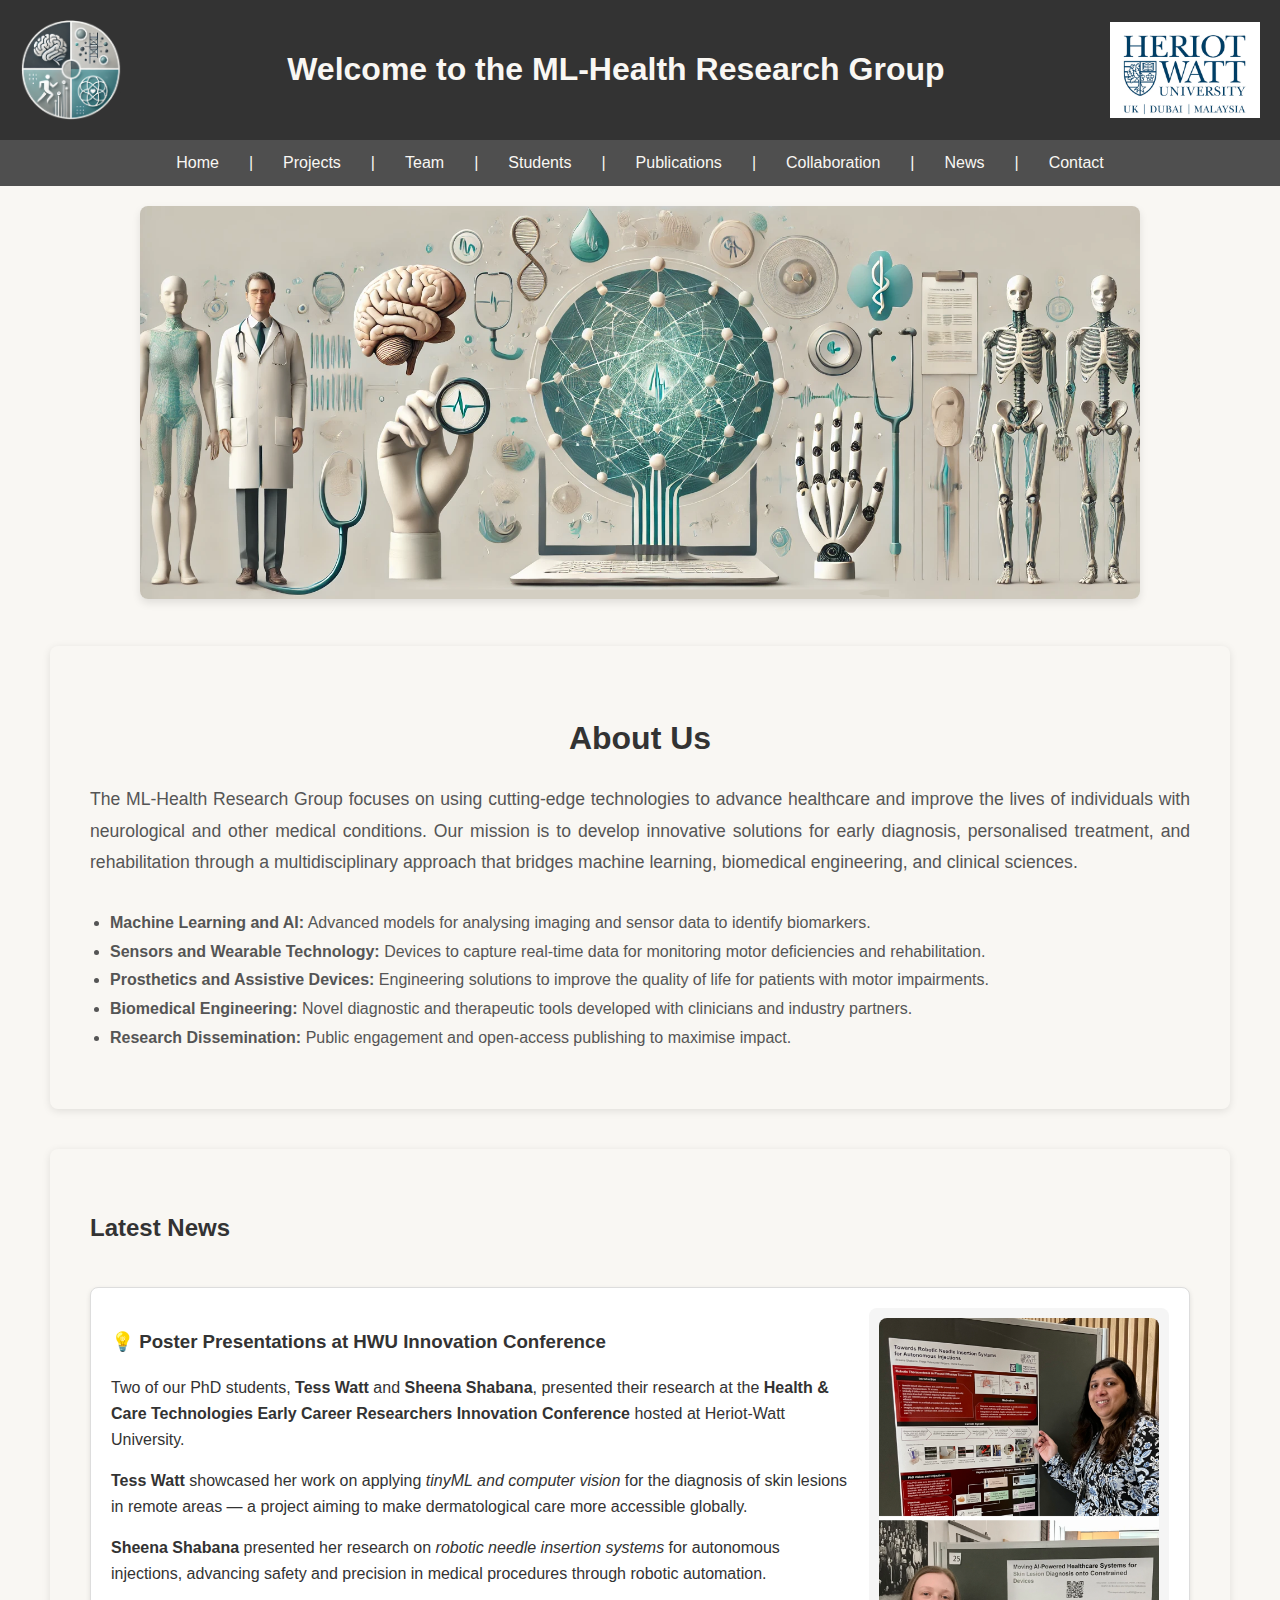
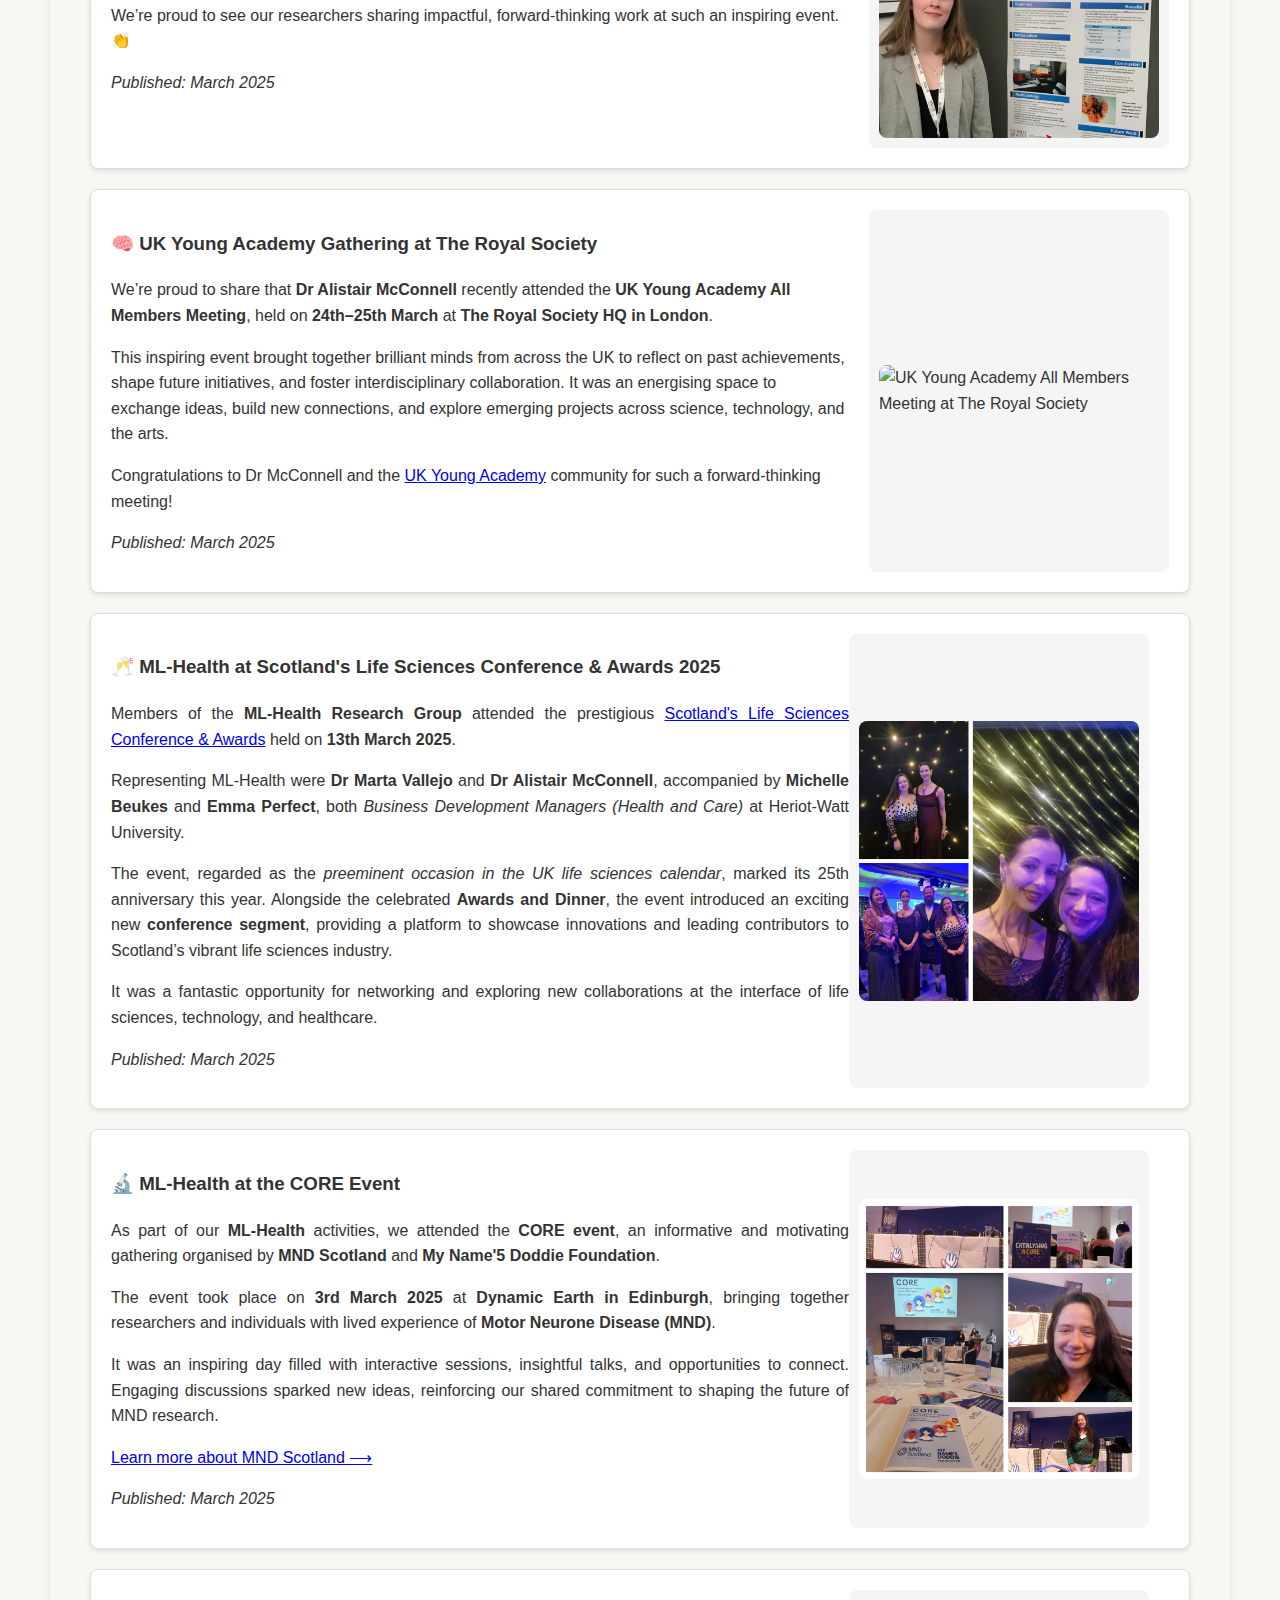
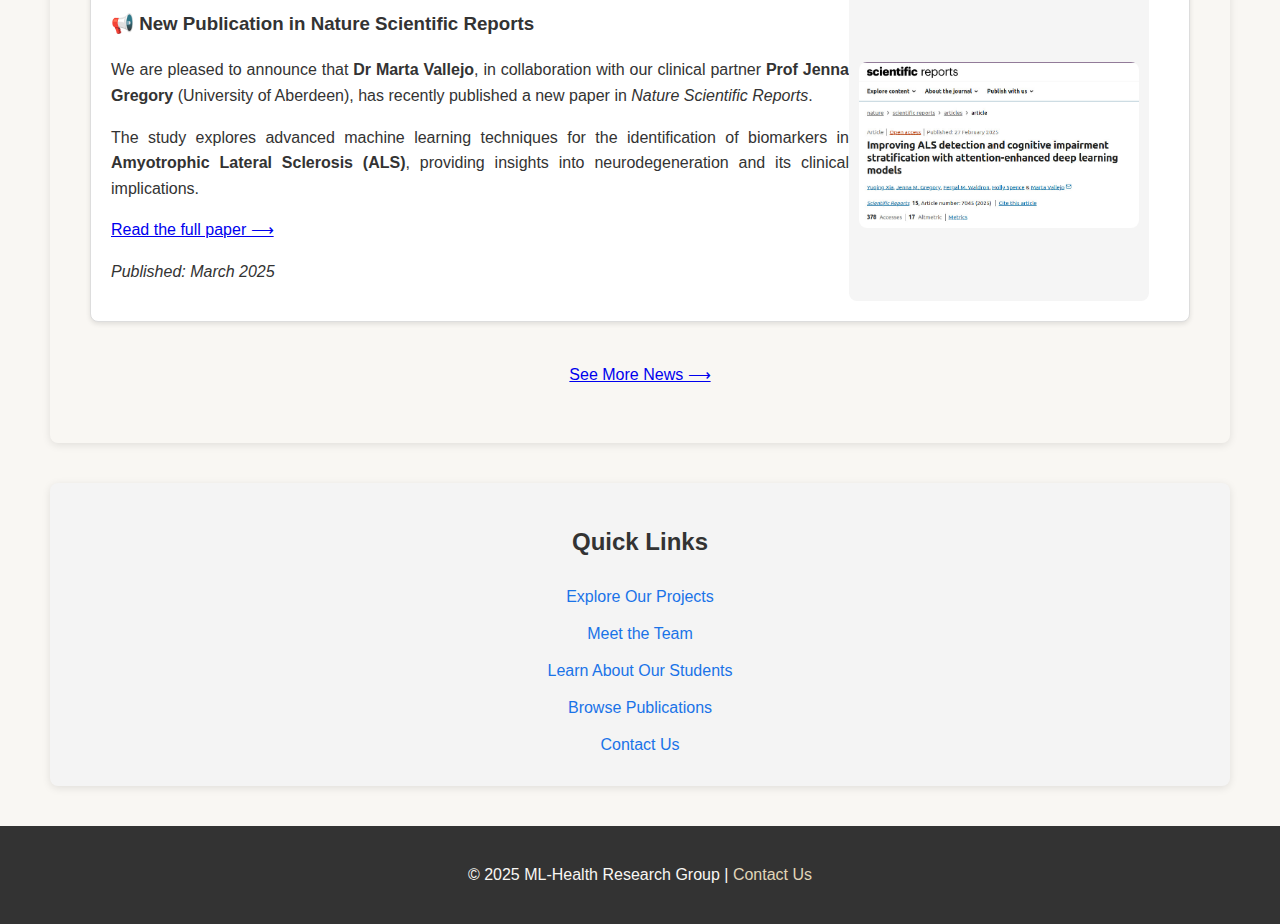
==== commit 9303c286: "Update index.html" ====
--- a/index.html
+++ b/index.html
@@ -108,6 +108,22 @@
             <img src="images/PosterPresentationCollage.png" alt="PhD Students Poster Presentations at HWU Innovation Conference" style="width: 320px; height: auto; max-width: 100%;" />
           </div>
         </div>
+
+        <div class="news-item">
+          <div class="news-text">
+            <h3>🧠 UK Young Academy Gathering at The Royal Society</h3>
+            <p>We’re proud to share that <strong>Dr Alistair McConnell</strong> recently attended the <strong>UK Young Academy All Members Meeting</strong>, held on <strong>24th–25th March</strong> at <strong>The Royal Society HQ in London</strong>.</p>
+        
+            <p>This inspiring event brought together brilliant minds from across the UK to reflect on past achievements, shape future initiatives, and foster interdisciplinary collaboration. It was an energising space to exchange ideas, build new connections, and explore emerging projects across science, technology, and the arts.</p>
+        
+            <p>Congratulations to Dr McConnell and the <a href="https://ukyoungacademy.org/" target="_blank" rel="noopener noreferrer">UK Young Academy</a> community for such a forward-thinking meeting!</p>
+        
+            <p><em>Published: March 2025</em></p>
+          </div>
+          <div class="news-image">
+            <img src="images/UKYoungAcademyMarch.png" alt="UK Young Academy All Members Meeting at The Royal Society" style="width: 320px; height: auto; max-width: 100%;" />
+          </div>
+        </div>
         
         <div class="news-item">
             <div class="news-content">
@@ -121,7 +137,7 @@
                         accompanied by <strong>Michelle Beukes</strong> and <strong>Emma Perfect</strong>, 
                         both <em>Business Development Managers (Health and Care)</em> at Heriot-Watt University. 
                     </p>
-                    <p>The event, regarded as the <em>preeminent occasion in the Scottish life sciences calendar</em>, 
+                    <p>The event, regarded as the <em>preeminent occasion in the UK life sciences calendar</em>, 
                         marked its 25th anniversary this year. Alongside the celebrated <strong>Awards and Dinner</strong>, 
                         the event introduced an exciting new <strong>conference segment</strong>, providing a platform 
                         to showcase innovations and leading contributors to Scotland’s vibrant life sciences industry.
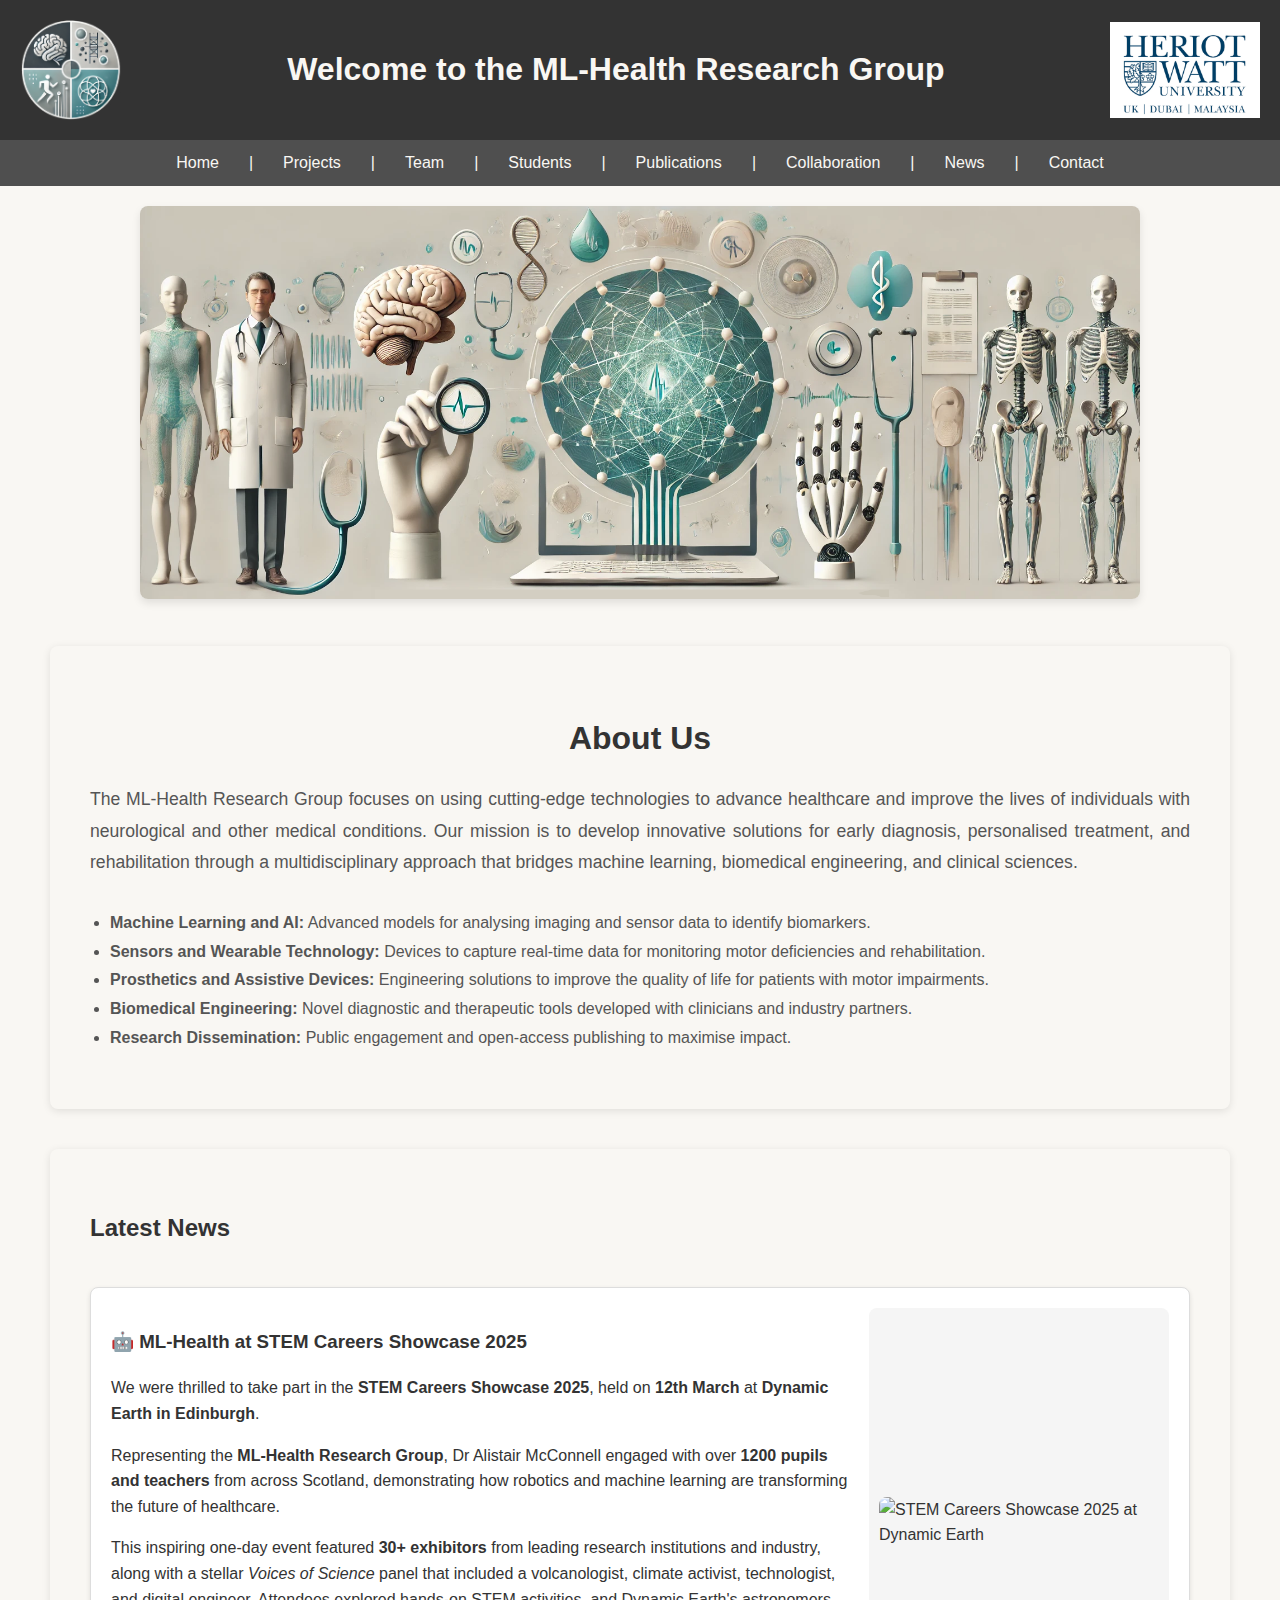
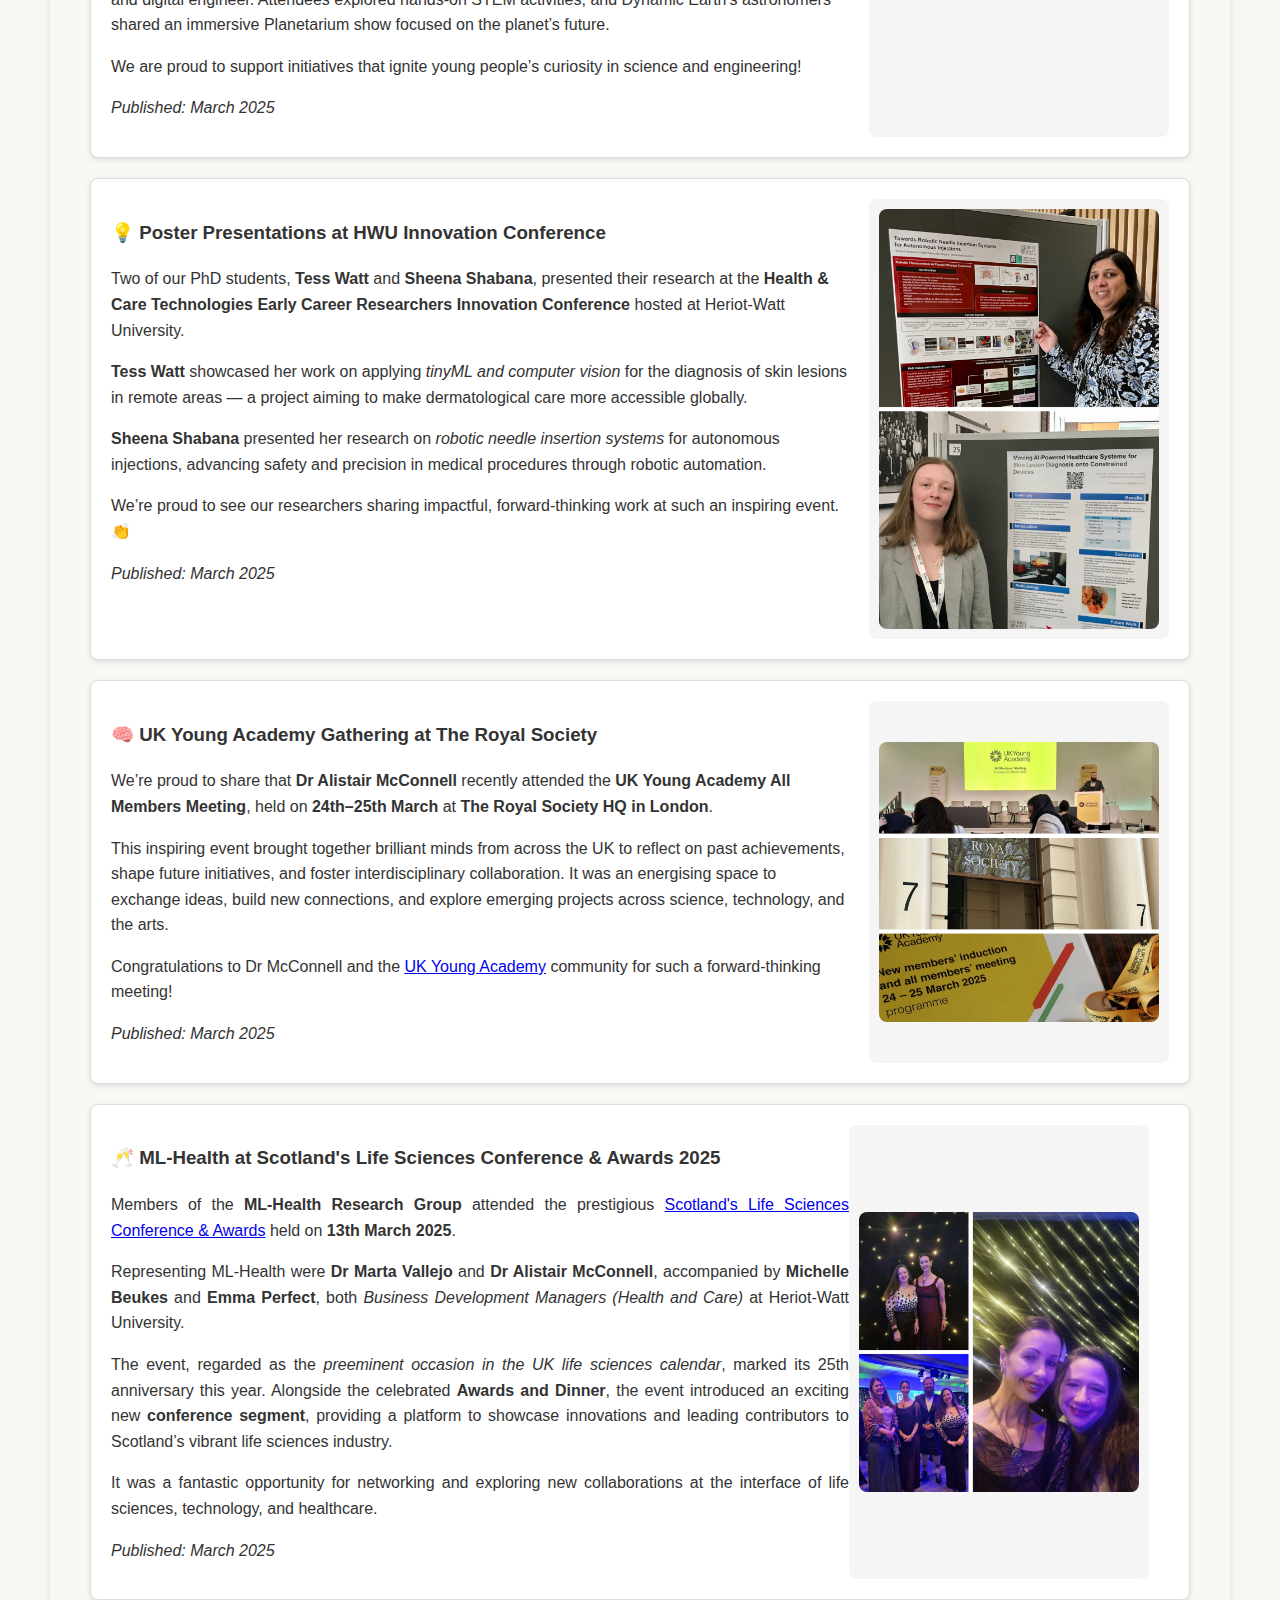
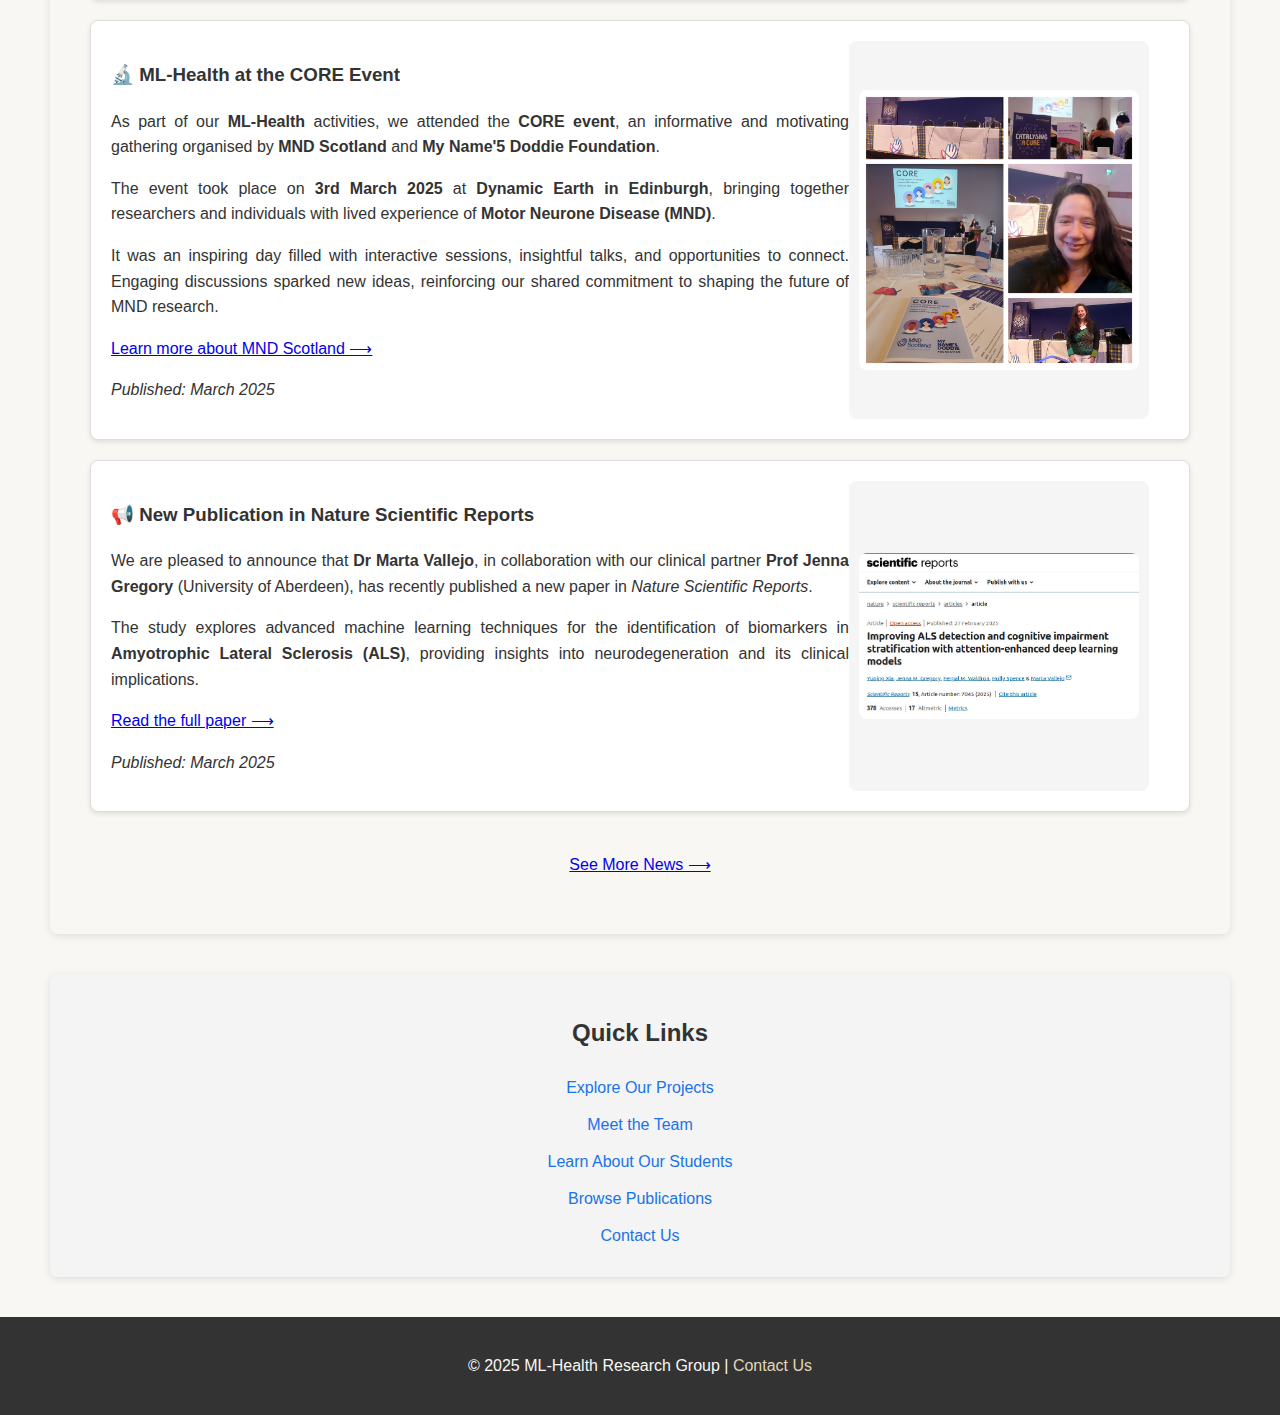
==== commit 68d98a28: "Update index.html" ====
--- a/index.html
+++ b/index.html
@@ -93,6 +93,25 @@
 
         <div class="news-item">
           <div class="news-text">
+            <h3>🤖 ML-Health at STEM Careers Showcase 2025</h3>
+            <p>We were thrilled to take part in the <strong>STEM Careers Showcase 2025</strong>, held on <strong>12th March</strong> at <strong>Dynamic Earth in Edinburgh</strong>.</p>
+            
+            <p>Representing the <strong>ML-Health Research Group</strong>, Dr Alistair McConnell engaged with over <strong>1200 pupils and teachers</strong> from across Scotland, demonstrating how robotics and machine learning are transforming the future of healthcare.</p>
+            
+            <p>This inspiring one-day event featured <strong>30+ exhibitors</strong> from leading research institutions and industry, along with a stellar <em>Voices of Science</em> panel that included a volcanologist, climate activist, technologist, and digital engineer. Attendees explored hands-on STEM activities, and Dynamic Earth's astronomers shared an immersive Planetarium show focused on the planet’s future.</p>
+            
+            <p>We are proud to support initiatives that ignite young people’s curiosity in science and engineering!</p>
+            
+            <p><em>Published: March 2025</em></p>
+          </div>
+          <div class="news-image">
+            <img src="images/STEM_Careers_Showcase2025.png" alt="STEM Careers Showcase 2025 at Dynamic Earth" />
+          </div>
+        </div>
+
+
+        <div class="news-item">
+          <div class="news-text">
             <h3>💡 Poster Presentations at HWU Innovation Conference</h3>
             <p>Two of our PhD students, <strong>Tess Watt</strong> and <strong>Sheena Shabana</strong>, presented their research at the <strong>Health & Care Technologies Early Career Researchers Innovation Conference</strong> hosted at Heriot-Watt University.</p>
         
--- a/assets/style.css
+++ b/assets/style.css
@@ -607,14 +607,23 @@
 
 .collaborator-box {
     display: flex;
-    align-items: center;
-    background: #ffffff; /* White background for consistency */
-    border: 1px solid #ddd; /* Light gray border */
-    border-radius: 8px; /* Rounded corners for a smoother look */
+    align-items: flex-start; /* Align top */
+    justify-content: space-between; /* Space between details and video */
+    flex-wrap: wrap; /* Stack on smaller screens */
+    background: #ffffff;
+    border: 1px solid #ddd;
+    border-radius: 8px;
     padding: 15px;
     margin-bottom: 20px;
-    box-shadow: 0 2px 5px rgba(0, 0, 0, 0.1); /* Subtle shadow for depth */
+    box-shadow: 0 2px 5px rgba(0, 0, 0, 0.1);
     transition: transform 0.2s ease, box-shadow 0.2s ease;
+}
+
+.collaborator-video {
+    flex: 0 0 320px; /* Fixed width for the video */
+    max-width: 100%;
+    text-align: center;
+    margin-top: 10px;
 }
 
 .collaborator-box:hover {
@@ -653,6 +662,13 @@
     display: inline; /* Ensures dates stay on the same line */
     font-size: 1rem;
     color: #666; /* Adjust text color */
+}
+
+@media (max-width: 768px) {
+    .collaborator-video {
+        flex: 1 1 100%;
+        margin-top: 20px;
+    }
 }
 
 /* Container for latest news */
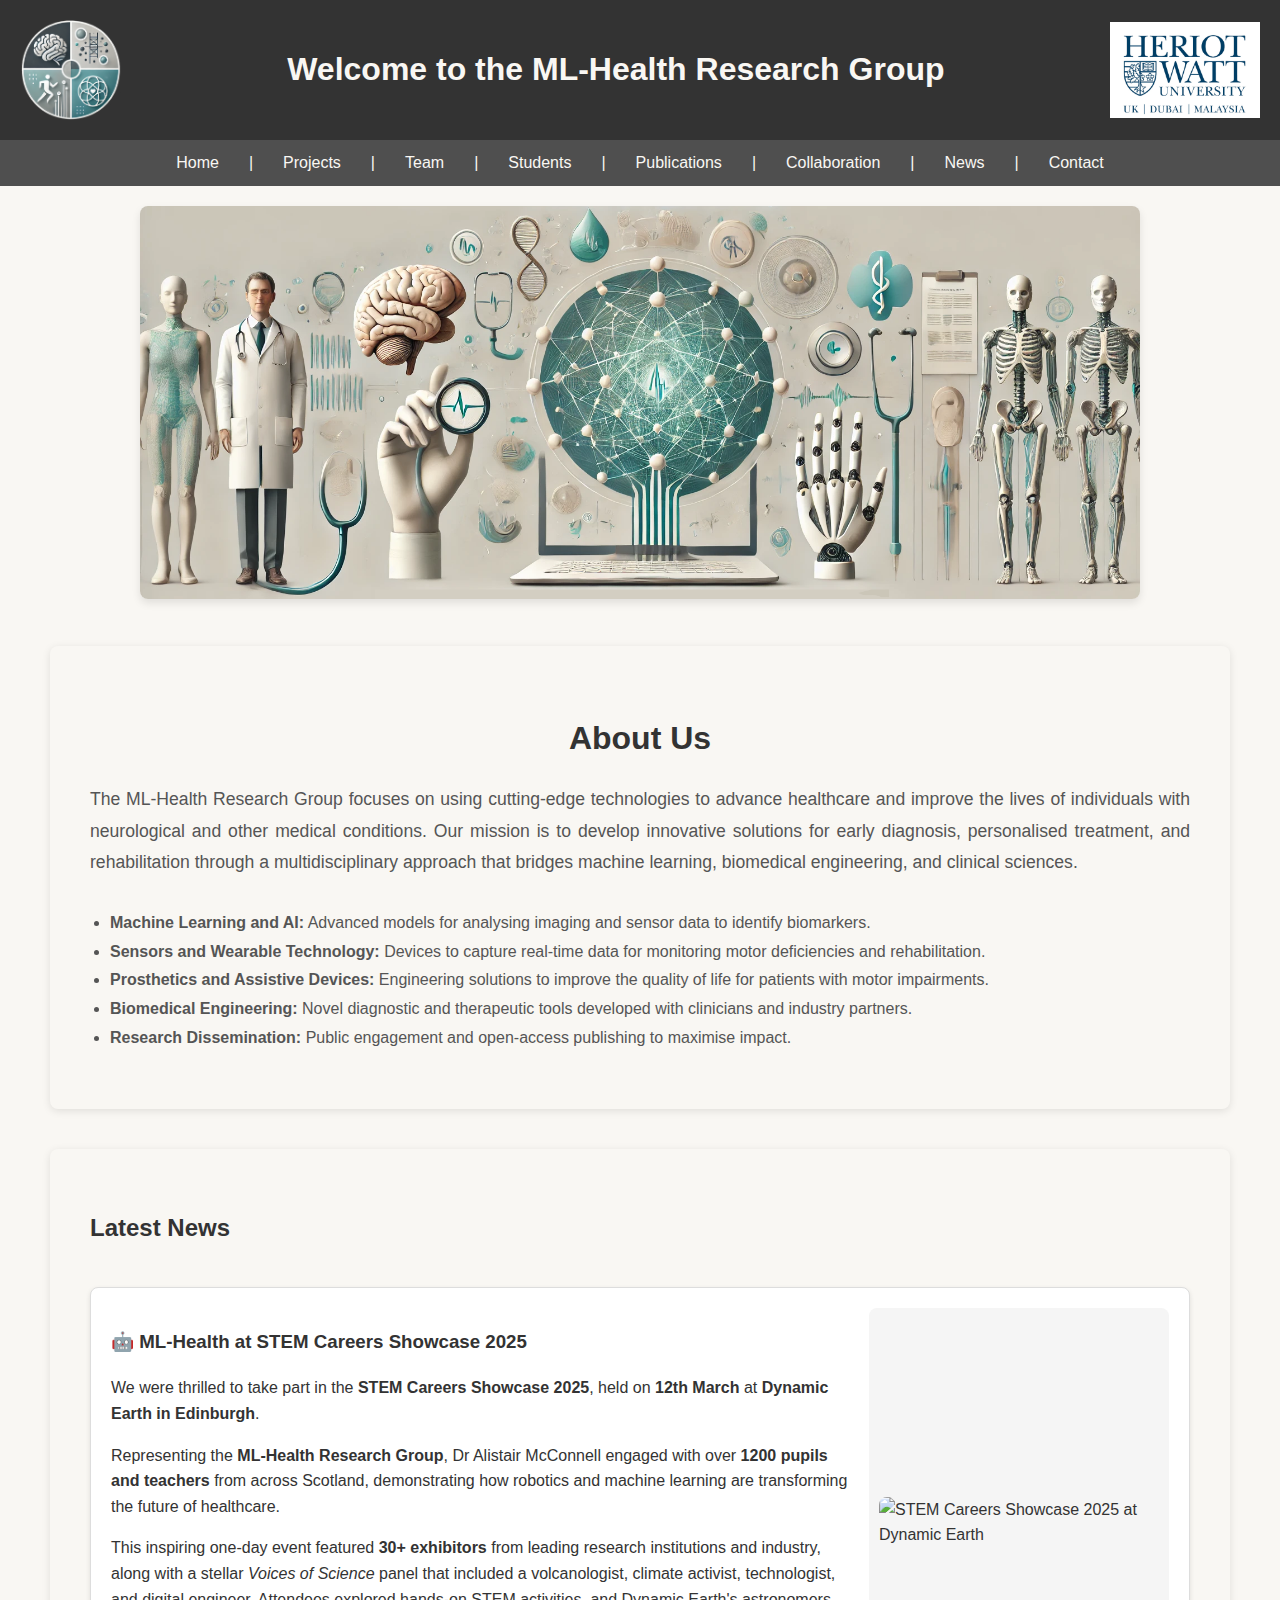
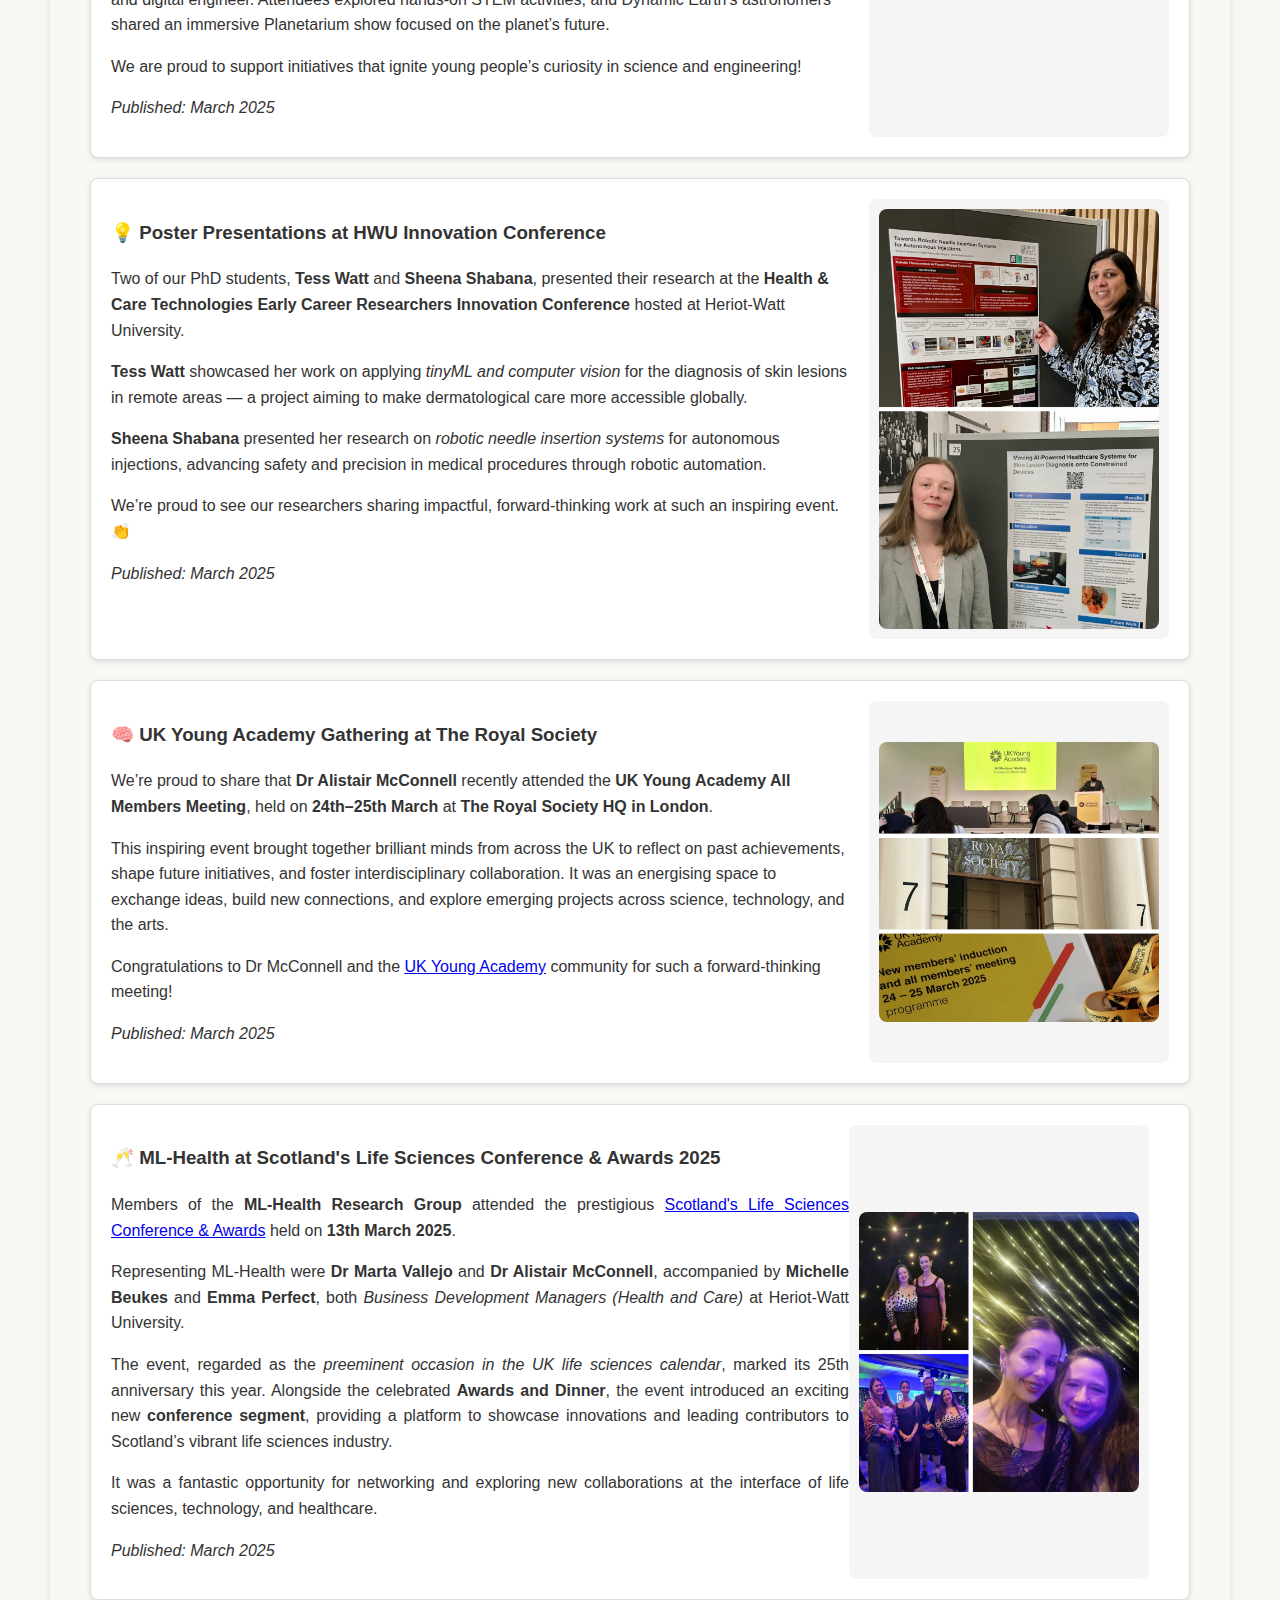
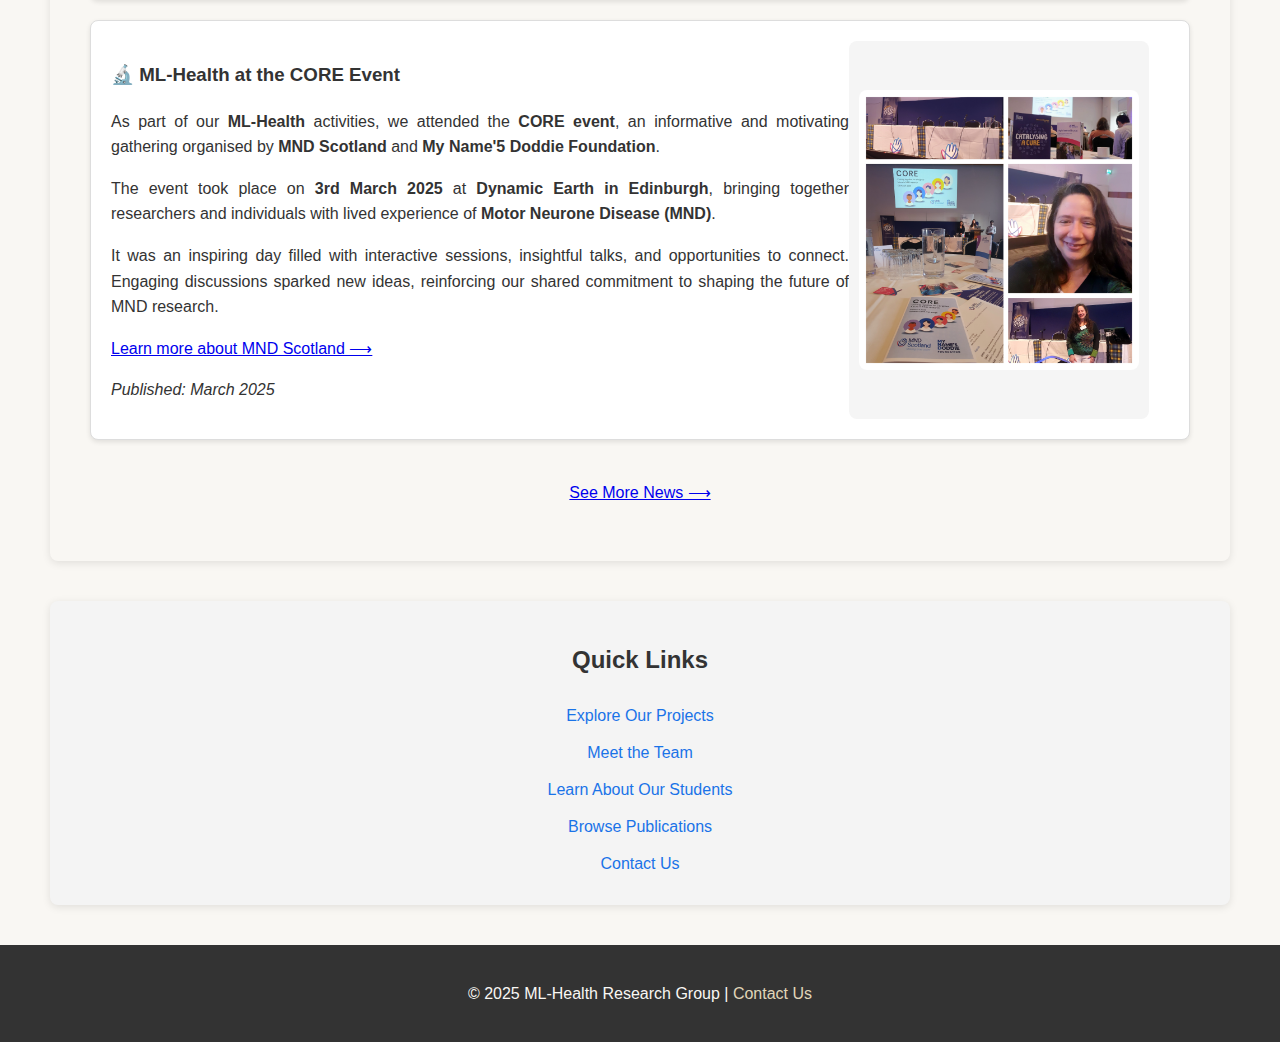
==== commit de9265fe: "Update index.html" ====
--- a/index.html
+++ b/index.html
@@ -191,25 +191,6 @@
                 </div>
             </div>
         </div>
-
-        <div class="news-item">
-            <div class="news-content">
-                <div class="news-text">
-                    <h3>📢 New Publication in Nature Scientific Reports</h3>
-                    <p>We are pleased to announce that <strong>Dr Marta Vallejo</strong>, in collaboration with our clinical partner <strong>Prof Jenna Gregory</strong> (University of Aberdeen), has recently published a new paper in <em>Nature Scientific Reports</em>.</p>
-                    <p>The study explores advanced machine learning techniques for the identification of biomarkers in <strong>Amyotrophic Lateral Sclerosis (ALS)</strong>, providing insights into neurodegeneration and its clinical implications.</p>
-                
-                    <p style="text-align: left; margin-top: 10px;">
-                        <a href="https://www.nature.com/articles/s41598-025-90881-9" target="_blank">Read the full paper ⟶</a>
-                    </p>
-    
-                    <p><em>Published: March 2025</em></p>
-                </div>
-                <div class="news-image">
-                    <img src="images/NewsMarch25ALS.jpg" alt="Nature Scientific Reports ALS Publication"/>
-                </div>
-            </div>
-        </div>
         
          <p style="text-align: center; margin-top: 20px;">
             <a href="news.html">See More News ⟶</a>
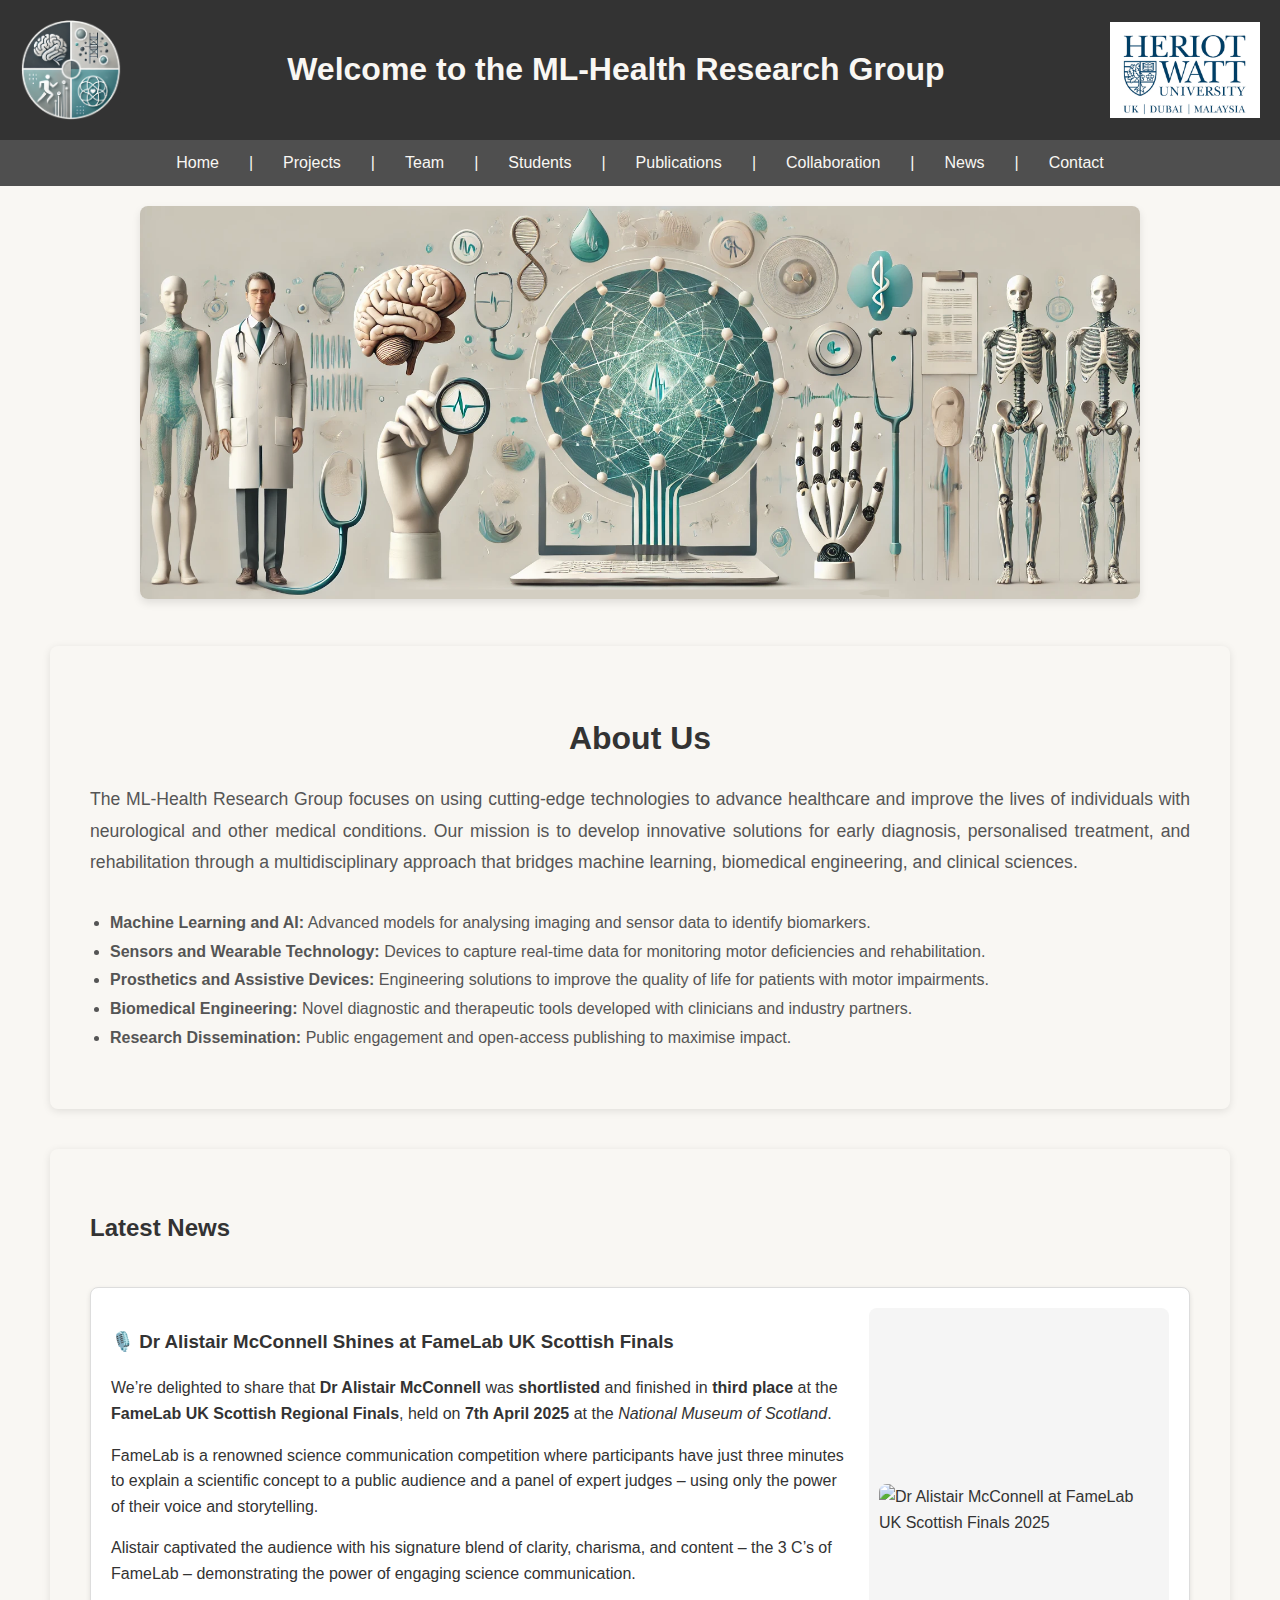
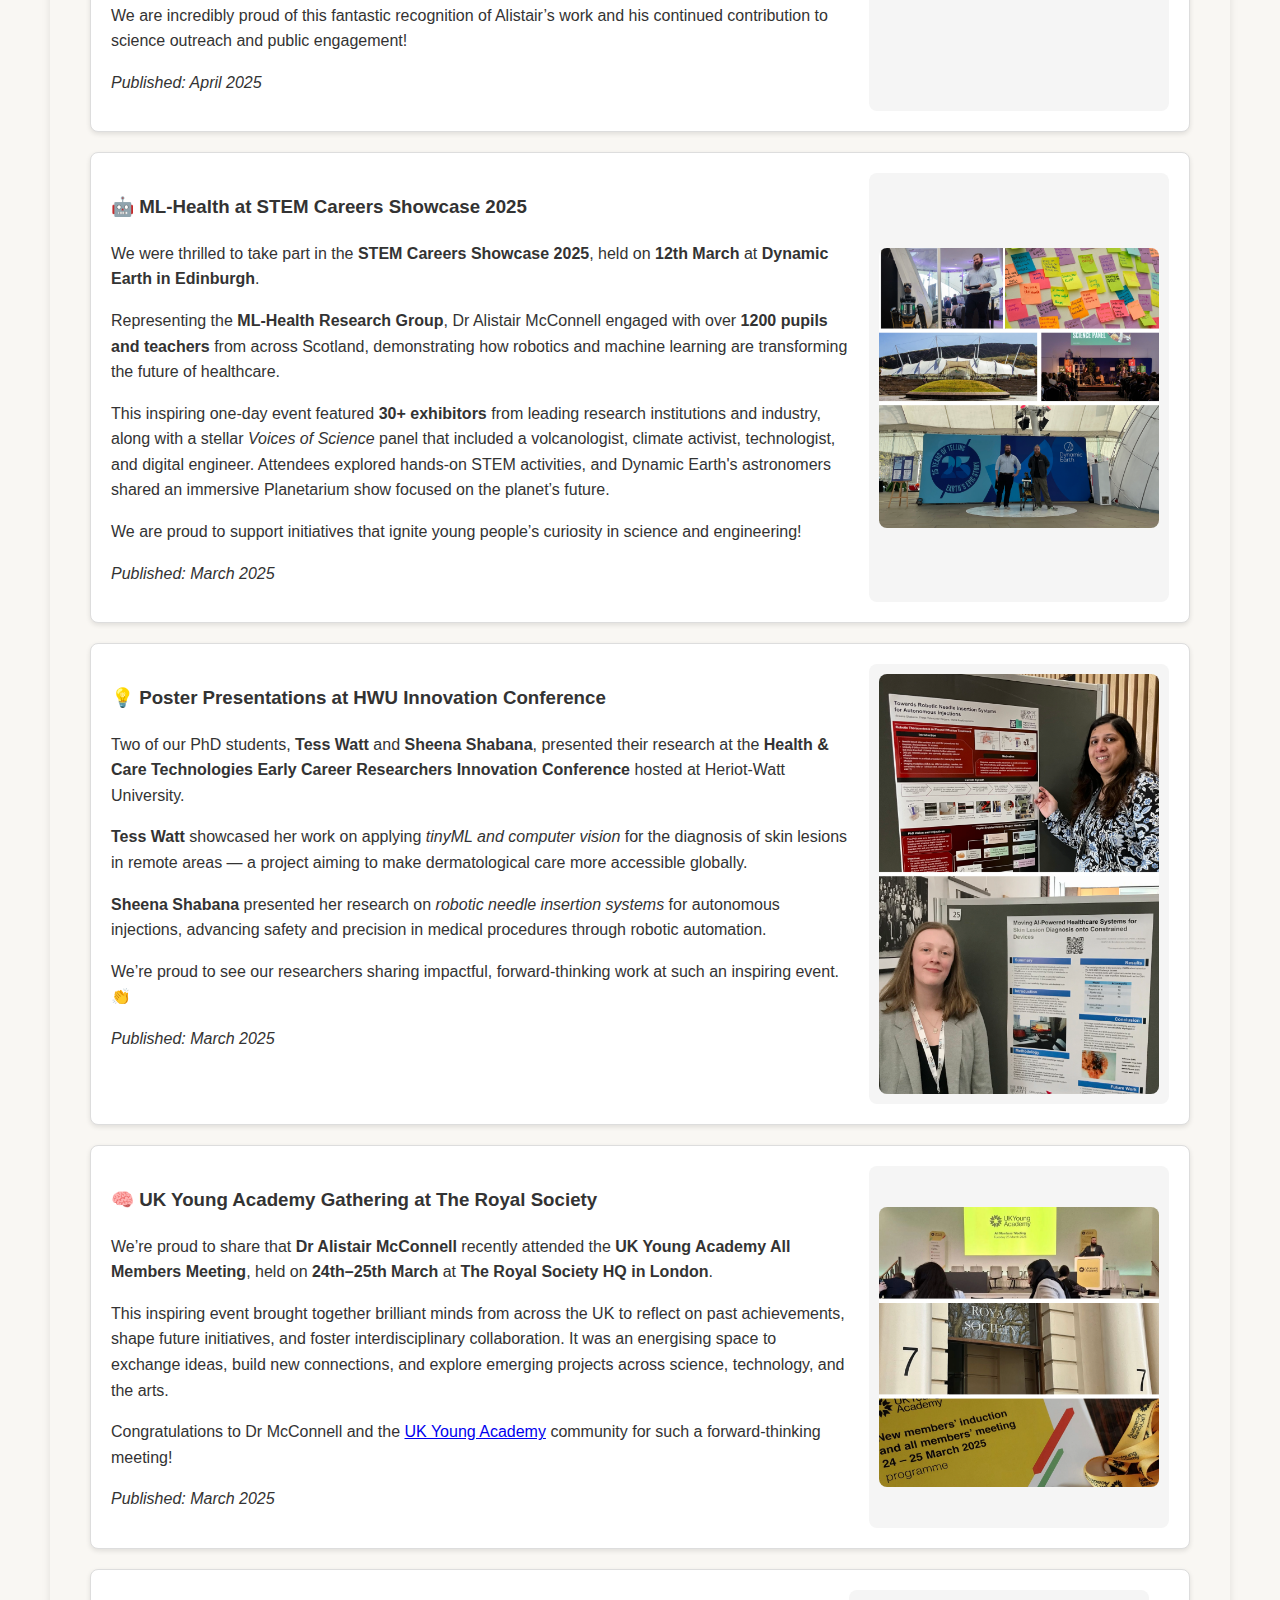
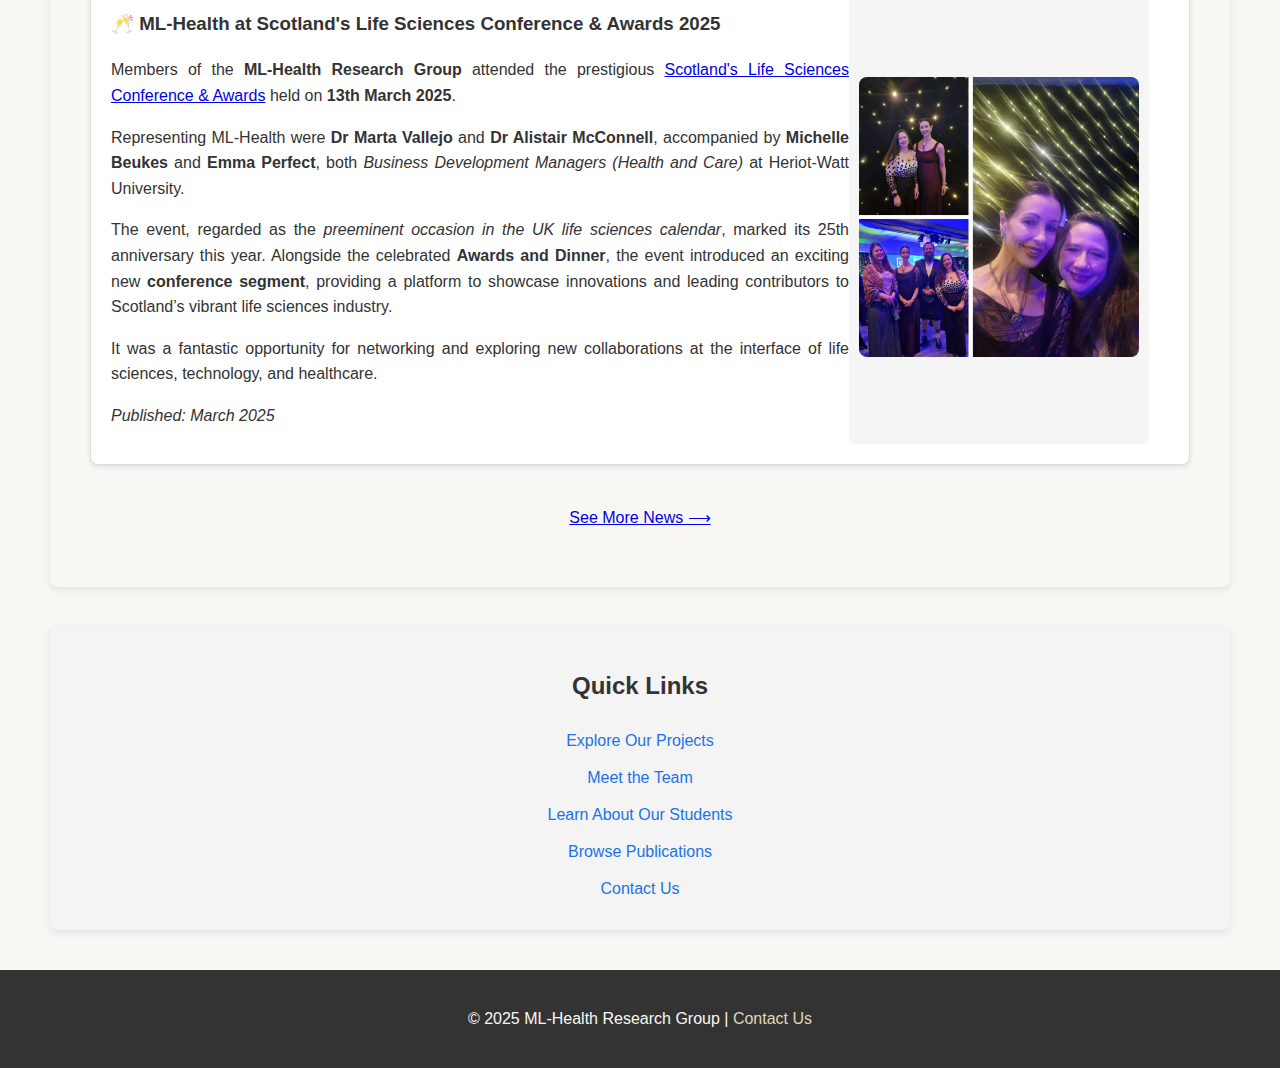
==== commit 1362e1b0: "Update index.html" ====
--- a/index.html
+++ b/index.html
@@ -90,6 +90,24 @@
     <!-- Research Highlights -->
     <section class="news-container">
         <h2 class="news-title">Latest News</h2>
+
+        <div class="news-item">
+          <div class="news-text">
+            <h3>🎙️ Dr Alistair McConnell Shines at FameLab UK Scottish Finals</h3>
+            <p>We’re delighted to share that <strong>Dr Alistair McConnell</strong> was <strong>shortlisted</strong> and finished in <strong>third place</strong> at the <strong>FameLab UK Scottish Regional Finals</strong>, held on <strong>7th April 2025</strong> at the <em>National Museum of Scotland</em>.</p>
+        
+            <p>FameLab is a renowned science communication competition where participants have just three minutes to explain a scientific concept to a public audience and a panel of expert judges – using only the power of their voice and storytelling.</p>
+        
+            <p>Alistair captivated the audience with his signature blend of clarity, charisma, and content – the 3 C’s of FameLab – demonstrating the power of engaging science communication.</p>
+        
+            <p>We are incredibly proud of this fantastic recognition of Alistair’s work and his continued contribution to science outreach and public engagement!</p>
+        
+            <p><em>Published: April 2025</em></p>
+          </div>
+          <div class="news-image">
+            <img src="images/FameLab_alisttair_2025.png" alt="Dr Alistair McConnell at FameLab UK Scottish Finals 2025" />
+          </div>
+        </div>
 
         <div class="news-item">
           <div class="news-text">
@@ -171,26 +189,6 @@
                 </div>
             </div>
         </div>
-
-        <div class="news-item">
-            <div class="news-content">
-                <div class="news-text">
-                    <h3>🔬 ML-Health at the CORE Event</h3>
-                    <p>As part of our <strong>ML-Health</strong> activities, we attended the <strong>CORE event</strong>, an informative and motivating gathering organised by <strong>MND Scotland</strong> and <strong>My Name'5 Doddie Foundation</strong>.</p>
-                    <p>The event took place on <strong>3rd March 2025</strong> at <strong>Dynamic Earth in Edinburgh</strong>, bringing together researchers and individuals with lived experience of <strong>Motor Neurone Disease (MND)</strong>.</p>
-                    <p>It was an inspiring day filled with interactive sessions, insightful talks, and opportunities to connect. Engaging discussions sparked new ideas, reinforcing our shared commitment to shaping the future of MND research.</p>
-        
-                    <p style="text-align: left; margin-top: 10px;">
-                        <a href="https://www.mndscotland.org.uk" target="_blank">Learn more about MND Scotland ⟶</a>
-                    </p>
-        
-                    <p><em>Published: March 2025</em></p>
-                </div>
-                <div class="news-image">
-                    <img src="images/CoreDay.png" alt="CORE Event at Dynamic Earth"/>
-                </div>
-            </div>
-        </div>
         
          <p style="text-align: center; margin-top: 20px;">
             <a href="news.html">See More News ⟶</a>
